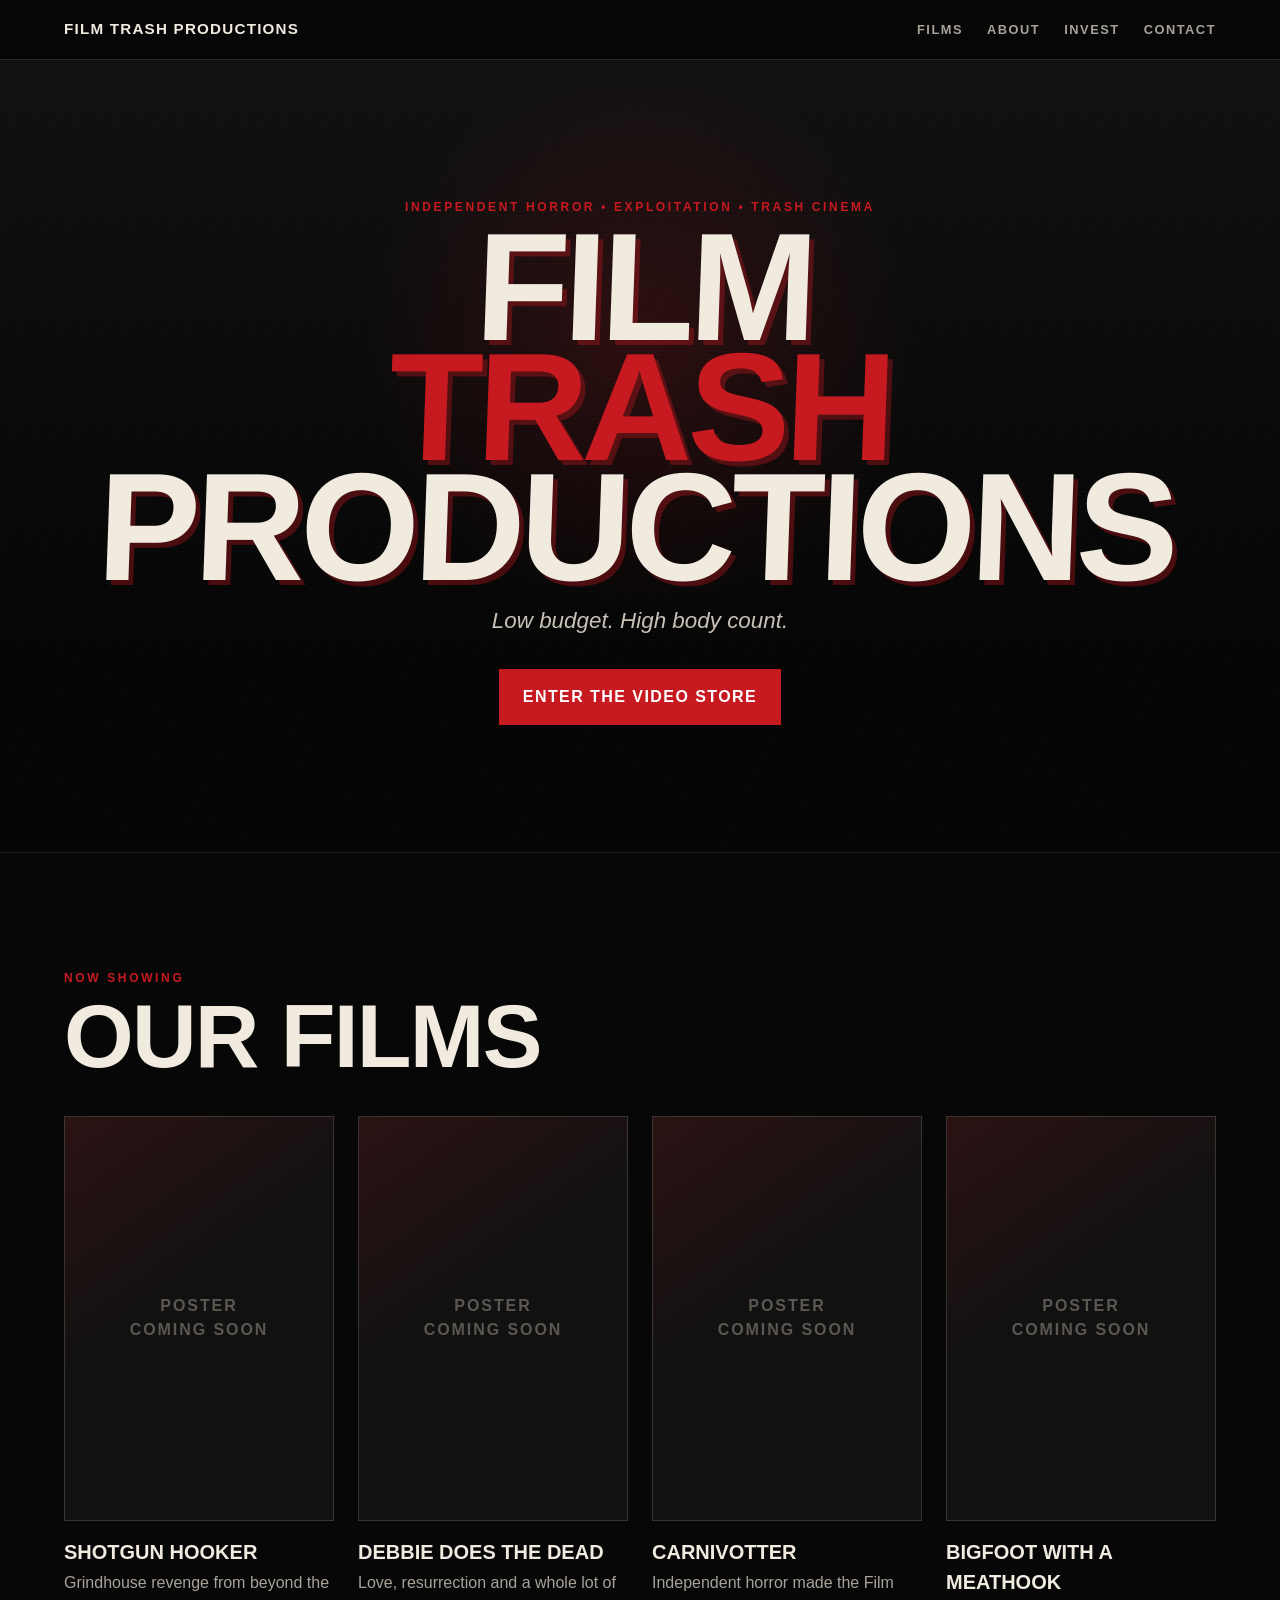
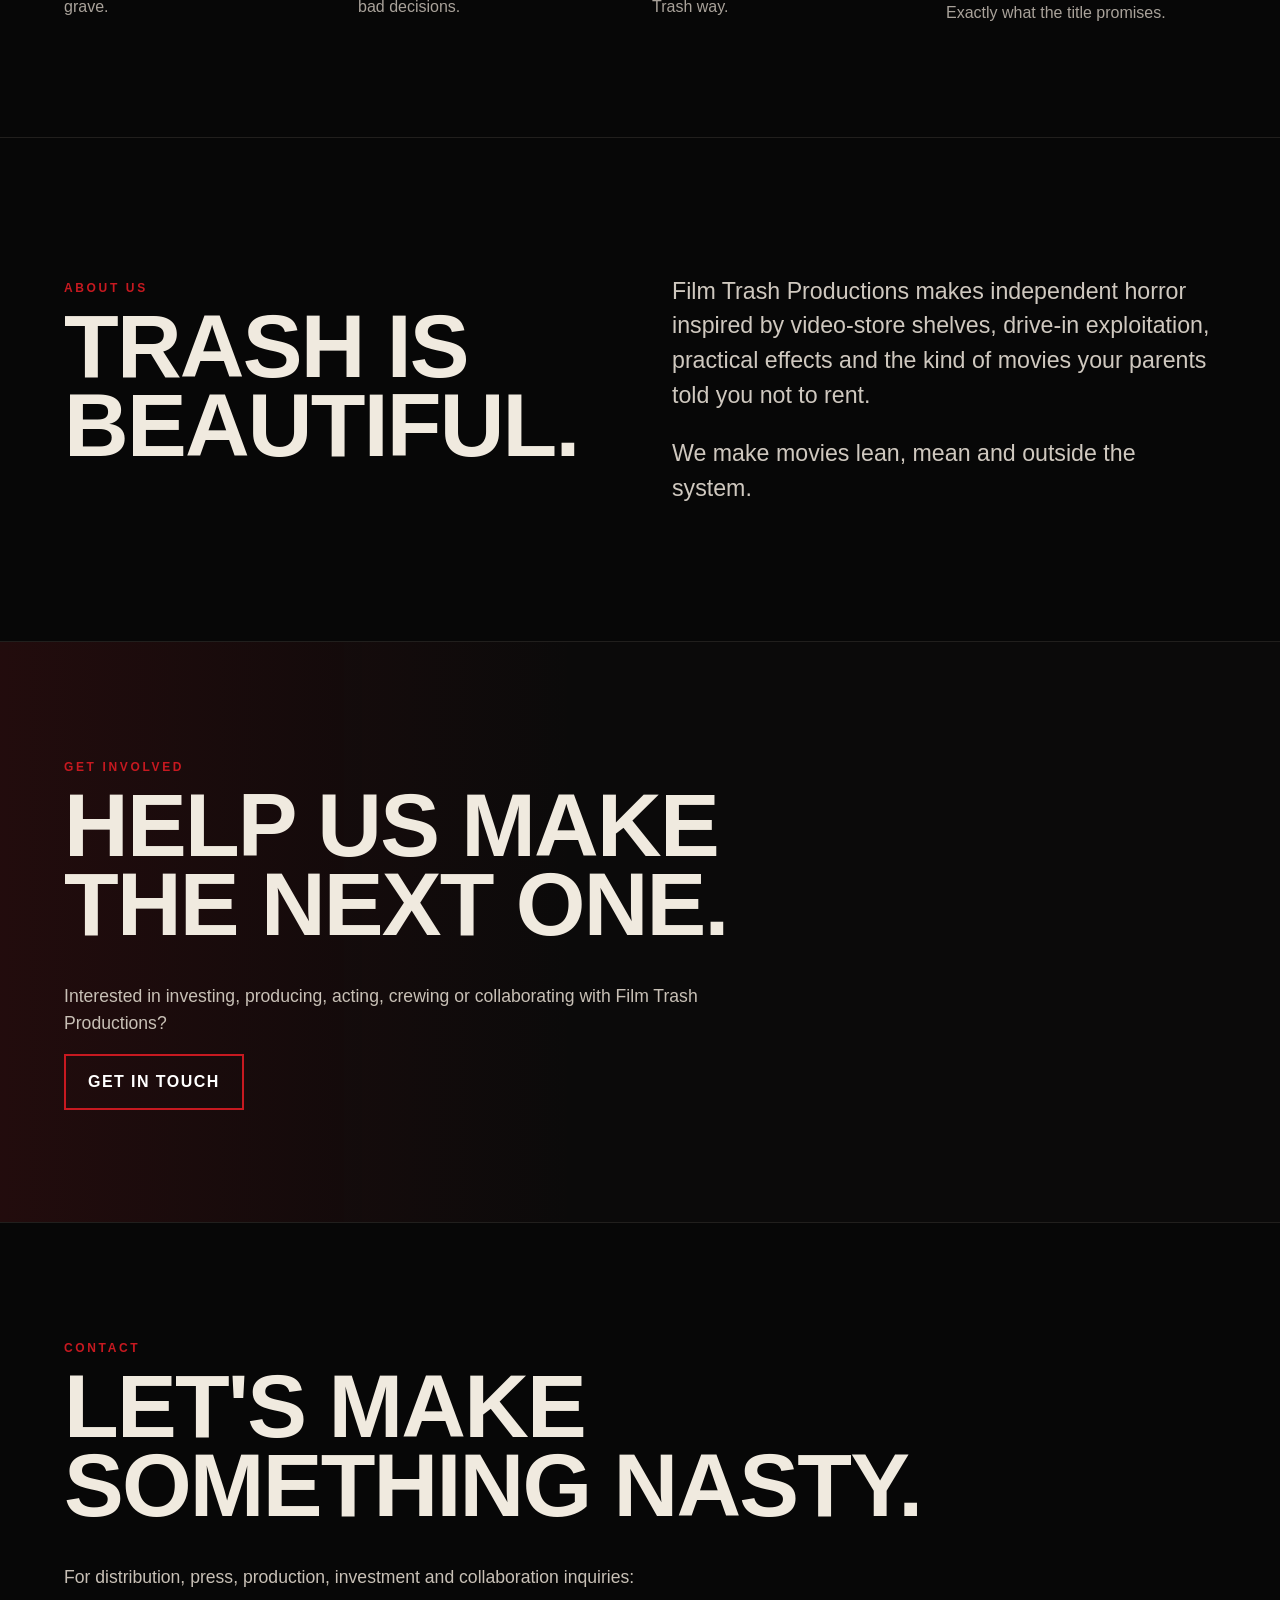
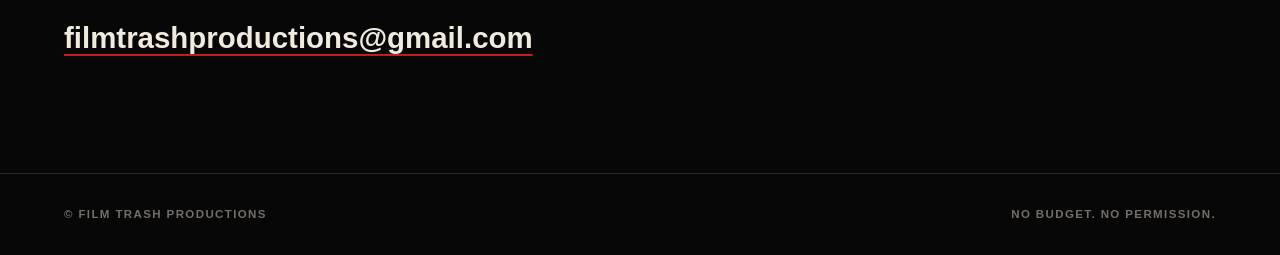
==== index.html @ 466e5378 "Add files via upload" ====
<!DOCTYPE html>
<html lang="en">
<head>
  <meta charset="UTF-8">
  <meta name="viewport" content="width=device-width, initial-scale=1.0">
  <meta name="description" content="Film Trash Productions — independent horror, exploitation and trash cinema.">
  <title>Film Trash Productions</title>
  <link rel="stylesheet" href="styles.css">
</head>
<body>
  <header class="site-header">
    <a class="brand" href="#home">FILM TRASH PRODUCTIONS</a>
    <nav>
      <a href="#films">Films</a>
      <a href="#about">About</a>
      <a href="#invest">Invest</a>
      <a href="#contact">Contact</a>
    </nav>
  </header>

  <main>
    <section class="hero" id="home">
      <div class="scanlines"></div>
      <div class="hero-content">
        <p class="eyebrow">INDEPENDENT HORROR • EXPLOITATION • TRASH CINEMA</p>
        <h1>FILM<br><span>TRASH</span><br>PRODUCTIONS</h1>
        <p class="tagline">Low budget. High body count.</p>
        <a class="button" href="#films">ENTER THE VIDEO STORE</a>
      </div>
    </section>

    <section class="section" id="films">
      <div class="section-heading">
        <span>NOW SHOWING</span>
        <h2>OUR FILMS</h2>
      </div>

      <div class="film-grid">
        <article class="film-card">
          <div class="poster-placeholder">POSTER<br>COMING SOON</div>
          <h3>Shotgun Hooker</h3>
          <p>Grindhouse revenge from beyond the grave.</p>
        </article>

        <article class="film-card">
          <div class="poster-placeholder">POSTER<br>COMING SOON</div>
          <h3>Debbie Does the Dead</h3>
          <p>Love, resurrection and a whole lot of bad decisions.</p>
        </article>

        <article class="film-card">
          <div class="poster-placeholder">POSTER<br>COMING SOON</div>
          <h3>Carnivotter</h3>
          <p>Independent horror made the Film Trash way.</p>
        </article>

        <article class="film-card">
          <div class="poster-placeholder">POSTER<br>COMING SOON</div>
          <h3>Bigfoot with a Meathook</h3>
          <p>Exactly what the title promises.</p>
        </article>
      </div>
    </section>

    <section class="section split" id="about">
      <div>
        <div class="section-heading">
          <span>ABOUT US</span>
          <h2>TRASH IS<br>BEAUTIFUL.</h2>
        </div>
      </div>
      <div class="copy">
        <p>Film Trash Productions makes independent horror inspired by video-store shelves, drive-in exploitation, practical effects and the kind of movies your parents told you not to rent.</p>
        <p>We make movies lean, mean and outside the system.</p>
      </div>
    </section>

    <section class="section invest" id="invest">
      <div class="section-heading">
        <span>GET INVOLVED</span>
        <h2>HELP US MAKE<br>THE NEXT ONE.</h2>
      </div>
      <p>Interested in investing, producing, acting, crewing or collaborating with Film Trash Productions?</p>
      <a class="button outline" href="mailto:filmtrashproductions@gmail.com">GET IN TOUCH</a>
    </section>

    <section class="section contact" id="contact">
      <div class="section-heading">
        <span>CONTACT</span>
        <h2>LET'S MAKE<br>SOMETHING NASTY.</h2>
      </div>
      <p>For distribution, press, production, investment and collaboration inquiries:</p>
      <a class="email" href="mailto:filmtrashproductions@gmail.com">filmtrashproductions@gmail.com</a>
    </section>
  </main>

  <footer>
    <span>© <span id="year"></span> FILM TRASH PRODUCTIONS</span>
    <span>NO BUDGET. NO PERMISSION.</span>
  </footer>

  <script src="script.js"></script>
</body>
</html>
---- styles.css ----
* {
  box-sizing: border-box;
}

:root {
  --black: #070707;
  --offwhite: #f0eadf;
  --red: #c71920;
  --gray: #a9a29a;
}

html {
  scroll-behavior: smooth;
}

body {
  margin: 0;
  background: var(--black);
  color: var(--offwhite);
  font-family: Arial, Helvetica, sans-serif;
  line-height: 1.5;
}

a {
  color: inherit;
}

.site-header {
  position: sticky;
  top: 0;
  z-index: 20;
  display: flex;
  justify-content: space-between;
  align-items: center;
  gap: 2rem;
  padding: 18px 5vw;
  background: rgba(7, 7, 7, .94);
  border-bottom: 1px solid #2c2927;
  backdrop-filter: blur(10px);
}

.brand {
  font-size: .95rem;
  font-weight: 900;
  letter-spacing: .08em;
  text-decoration: none;
}

nav {
  display: flex;
  gap: 1.5rem;
}

nav a {
  color: var(--gray);
  font-size: .8rem;
  font-weight: 700;
  letter-spacing: .12em;
  text-decoration: none;
  text-transform: uppercase;
}

nav a:hover {
  color: var(--red);
}

.hero {
  position: relative;
  min-height: 88vh;
  display: grid;
  place-items: center;
  overflow: hidden;
  padding: 6rem 5vw;
  text-align: center;
  background:
    radial-gradient(circle at 50% 35%, rgba(199,25,32,.18), transparent 34%),
    linear-gradient(180deg, #111 0%, #050505 75%);
}

.hero::before {
  content: "";
  position: absolute;
  inset: 0;
  opacity: .2;
  background-image:
    repeating-linear-gradient(115deg, transparent 0 17px, rgba(255,255,255,.05) 18px, transparent 19px);
  pointer-events: none;
}

.scanlines {
  position: absolute;
  inset: 0;
  pointer-events: none;
  opacity: .12;
  background: repeating-linear-gradient(
    to bottom,
    transparent 0,
    transparent 3px,
    rgba(255,255,255,.16) 4px
  );
}

.hero-content {
  position: relative;
  z-index: 2;
}

.eyebrow,
.section-heading span {
  color: var(--red);
  font-size: .75rem;
  font-weight: 900;
  letter-spacing: .22em;
}

h1 {
  margin: .6rem 0 1rem;
  font-family: Impact, Haettenschweiler, "Arial Narrow Bold", sans-serif;
  font-size: clamp(4rem, 12vw, 10rem);
  line-height: .78;
  letter-spacing: -.035em;
  text-transform: uppercase;
  transform: skew(-2deg);
  text-shadow: 5px 5px 0 rgba(199,25,32,.35);
}

h1 span {
  color: var(--red);
}

.tagline {
  margin: 0 0 2rem;
  color: #c9c1b7;
  font-size: clamp(1rem, 2vw, 1.4rem);
  font-style: italic;
}

.button {
  display: inline-block;
  padding: 14px 22px;
  background: var(--red);
  color: white;
  border: 2px solid var(--red);
  font-weight: 900;
  letter-spacing: .09em;
  text-decoration: none;
  text-transform: uppercase;
}

.button:hover {
  background: white;
  color: black;
  border-color: white;
}

.button.outline {
  background: transparent;
}

.section {
  padding: 7rem 5vw;
  border-top: 1px solid #211f1d;
}

.section-heading h2 {
  margin: .5rem 0 2.5rem;
  font-family: Impact, Haettenschweiler, "Arial Narrow Bold", sans-serif;
  font-size: clamp(3rem, 7vw, 6.5rem);
  line-height: .88;
  letter-spacing: -.02em;
}

.film-grid {
  display: grid;
  grid-template-columns: repeat(4, 1fr);
  gap: 1.5rem;
}

.film-card {
  transition: transform .2s ease;
}

.film-card:hover {
  transform: translateY(-6px);
}

.poster-placeholder {
  aspect-ratio: 2 / 3;
  display: grid;
  place-items: center;
  padding: 1rem;
  border: 1px solid #3a3530;
  background:
    linear-gradient(145deg, rgba(199,25,32,.15), transparent 45%),
    #111;
  color: #5d5751;
  font-weight: 900;
  letter-spacing: .12em;
  text-align: center;
}

.film-card h3 {
  margin: 1rem 0 .3rem;
  font-size: 1.25rem;
  text-transform: uppercase;
}

.film-card p {
  margin: 0;
  color: var(--gray);
}

.split {
  display: grid;
  grid-template-columns: 1fr 1fr;
  gap: 5vw;
  align-items: center;
}

.copy {
  max-width: 650px;
  color: #cfc8bf;
  font-size: clamp(1.1rem, 2vw, 1.45rem);
}

.invest {
  background:
    linear-gradient(90deg, rgba(199,25,32,.12), transparent 45%),
    #0b0a0a;
}

.invest p,
.contact p {
  max-width: 720px;
  color: #c8c0b6;
  font-size: 1.1rem;
}

.email {
  display: inline-block;
  margin-top: .5rem;
  color: var(--offwhite);
  font-size: clamp(1.1rem, 2.3vw, 2rem);
  font-weight: 900;
  text-decoration-color: var(--red);
  text-underline-offset: 6px;
}

footer {
  display: flex;
  justify-content: space-between;
  gap: 1rem;
  padding: 2rem 5vw;
  border-top: 1px solid #292521;
  color: #756f68;
  font-size: .72rem;
  font-weight: 700;
  letter-spacing: .12em;
}

@media (max-width: 900px) {
  .film-grid {
    grid-template-columns: repeat(2, 1fr);
  }

  .split {
    grid-template-columns: 1fr;
  }
}

@media (max-width: 650px) {
  .site-header {
    align-items: flex-start;
    flex-direction: column;
    gap: .7rem;
  }

  nav {
    width: 100%;
    gap: 1rem;
    overflow-x: auto;
  }

  .hero {
    min-height: 78vh;
  }

  .film-grid {
    grid-template-columns: 1fr 1fr;
    gap: 1rem;
  }

  footer {
    flex-direction: column;
  }
}
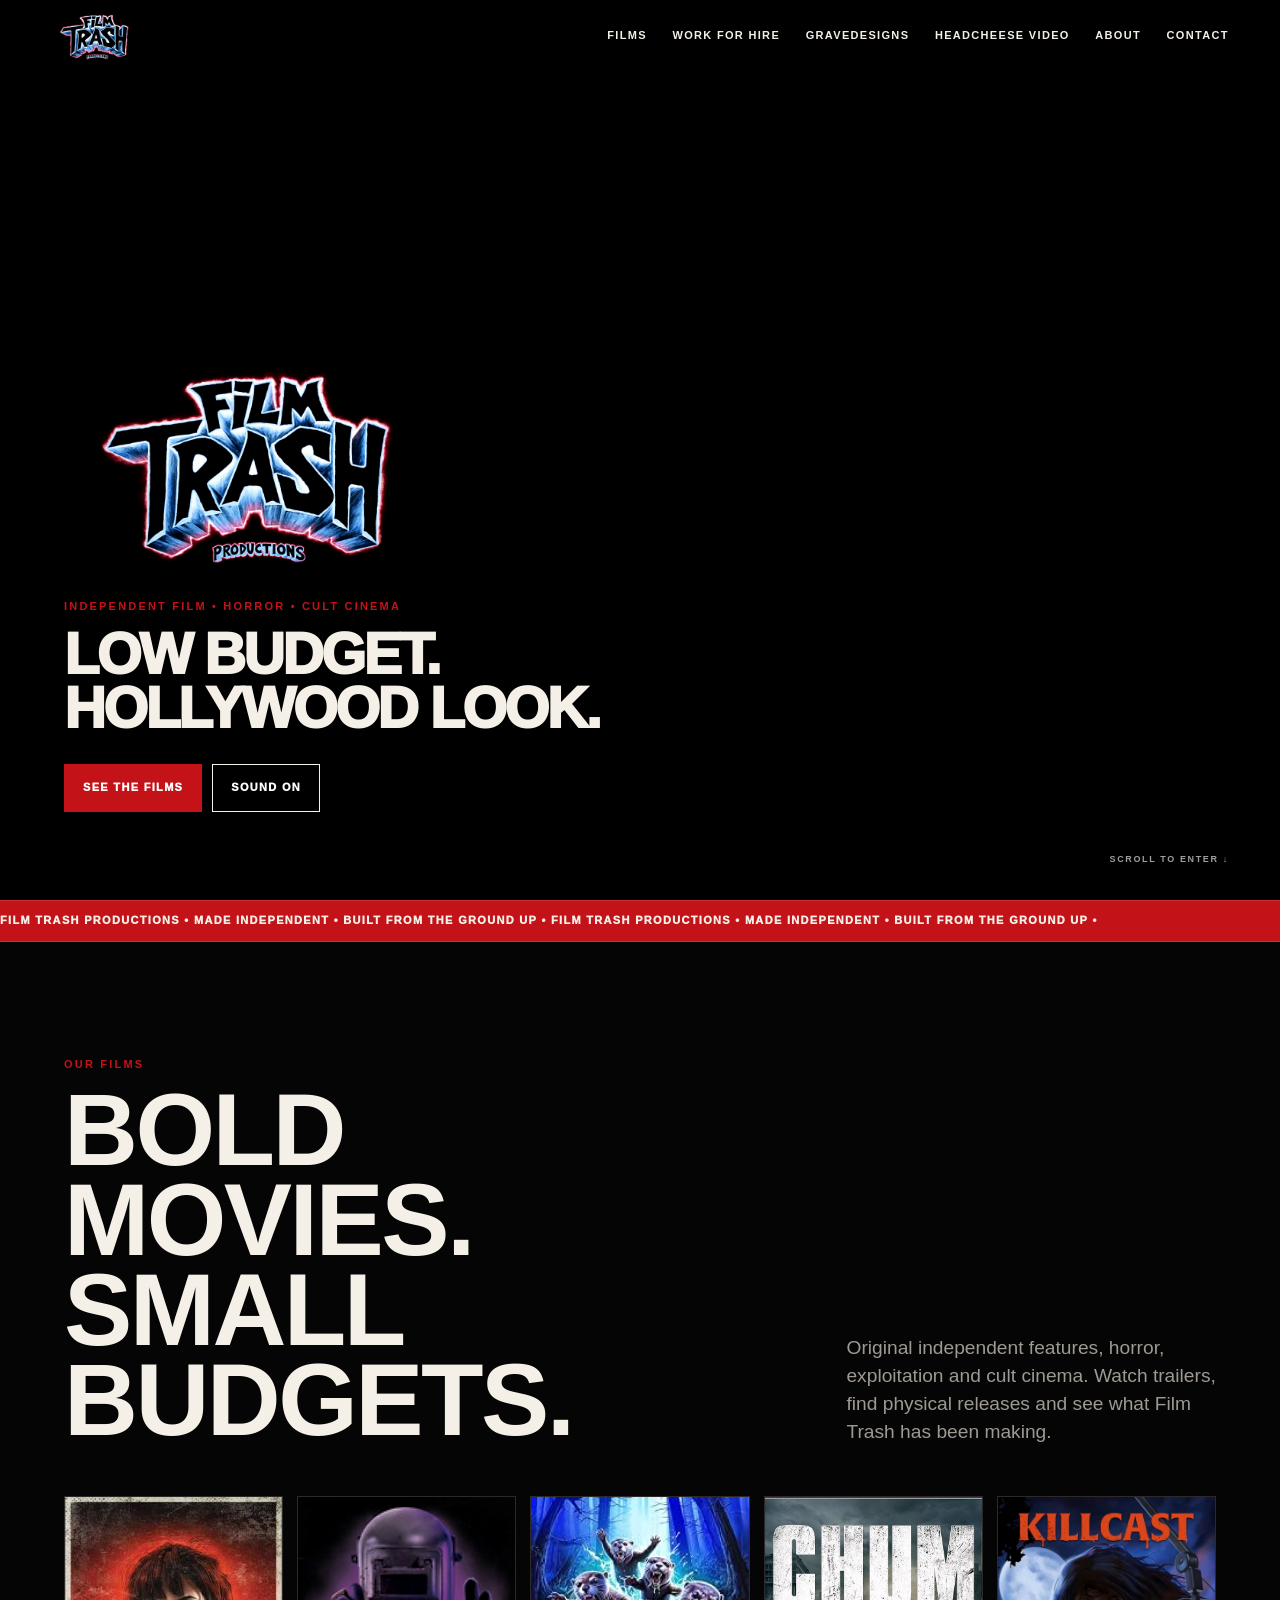
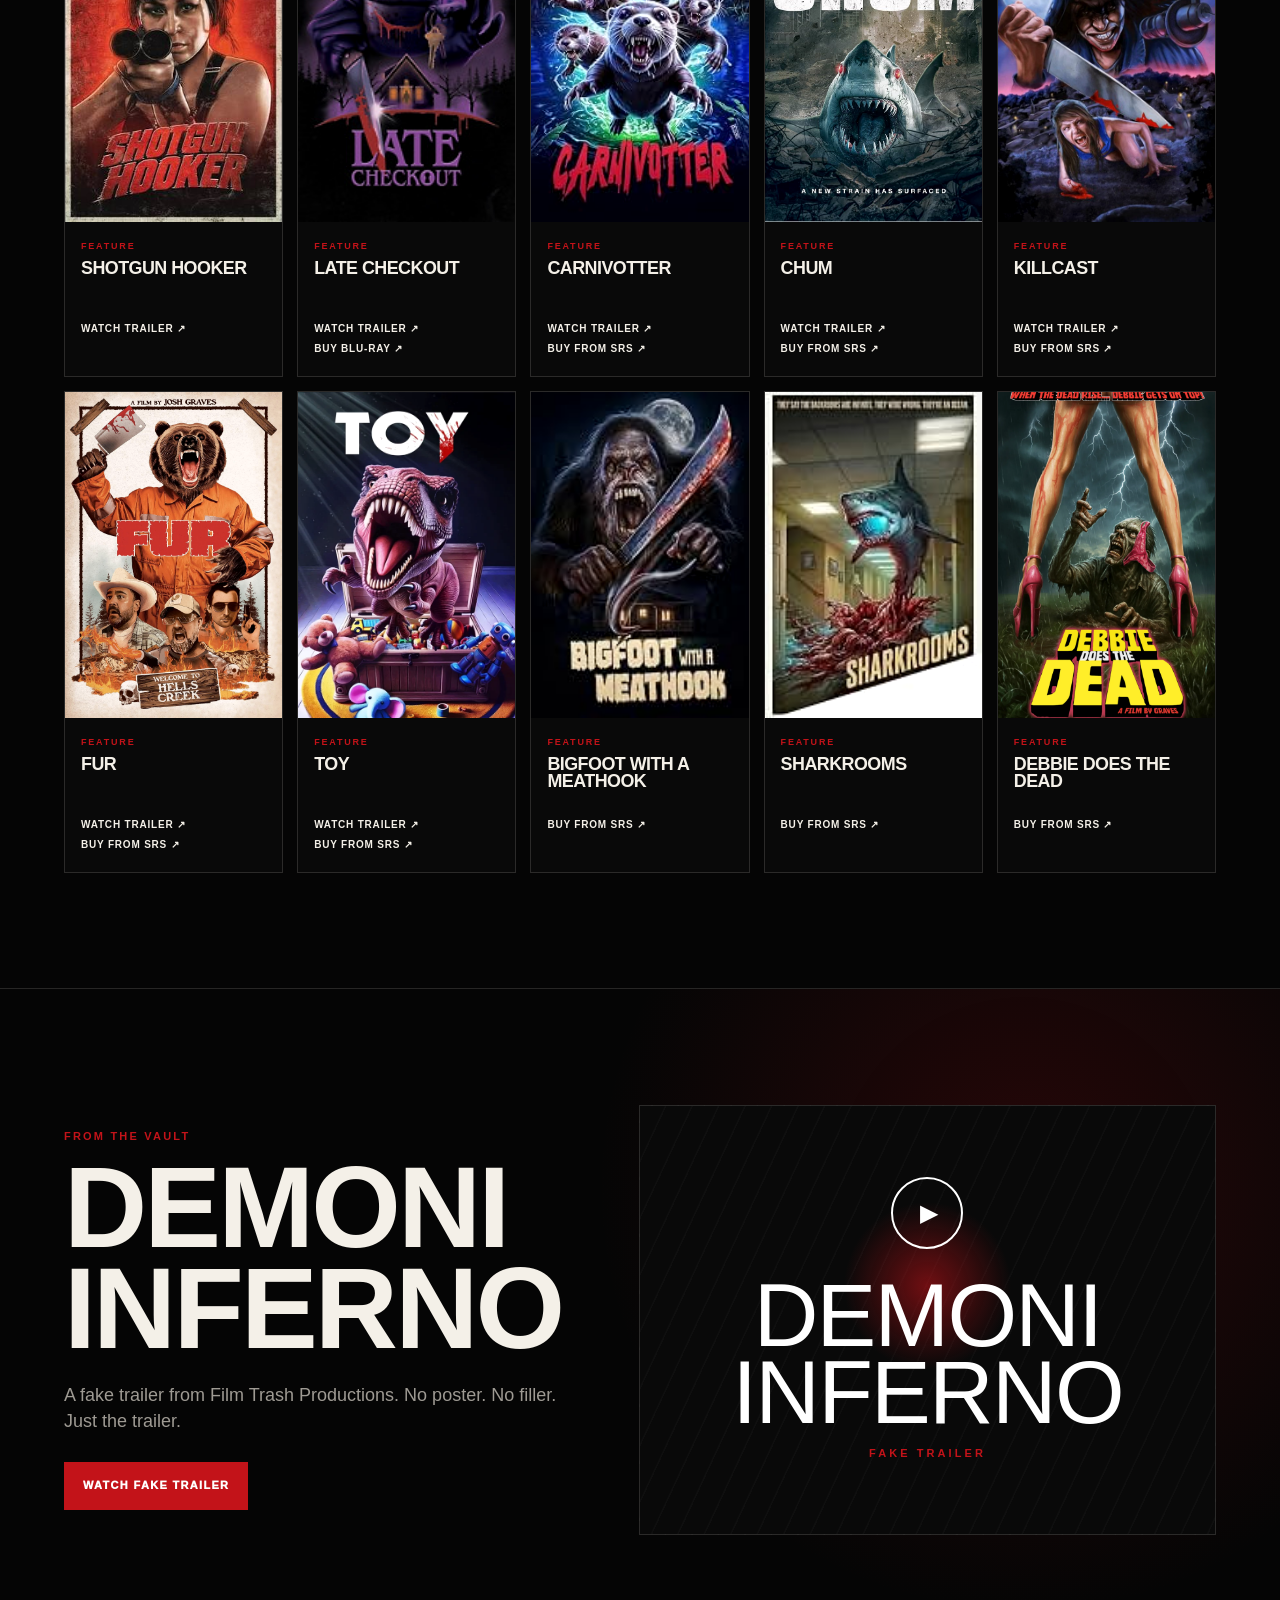
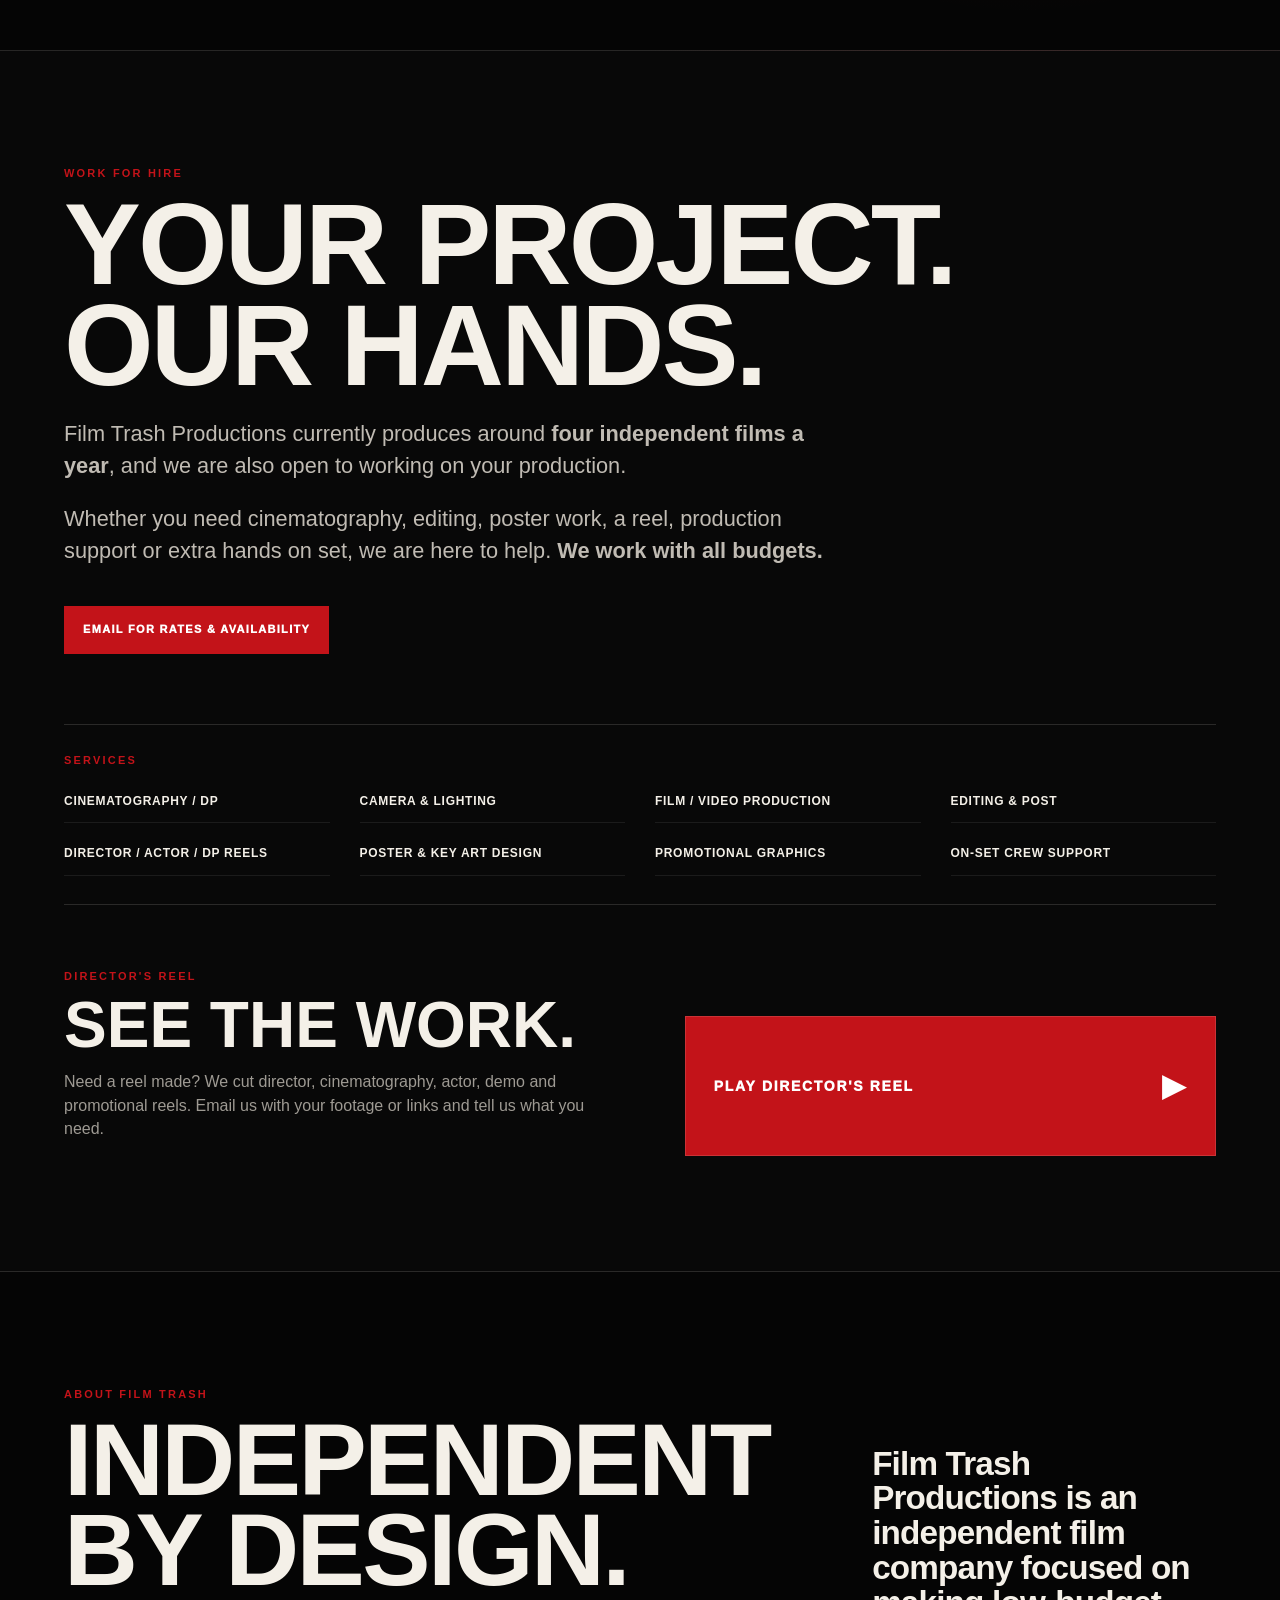
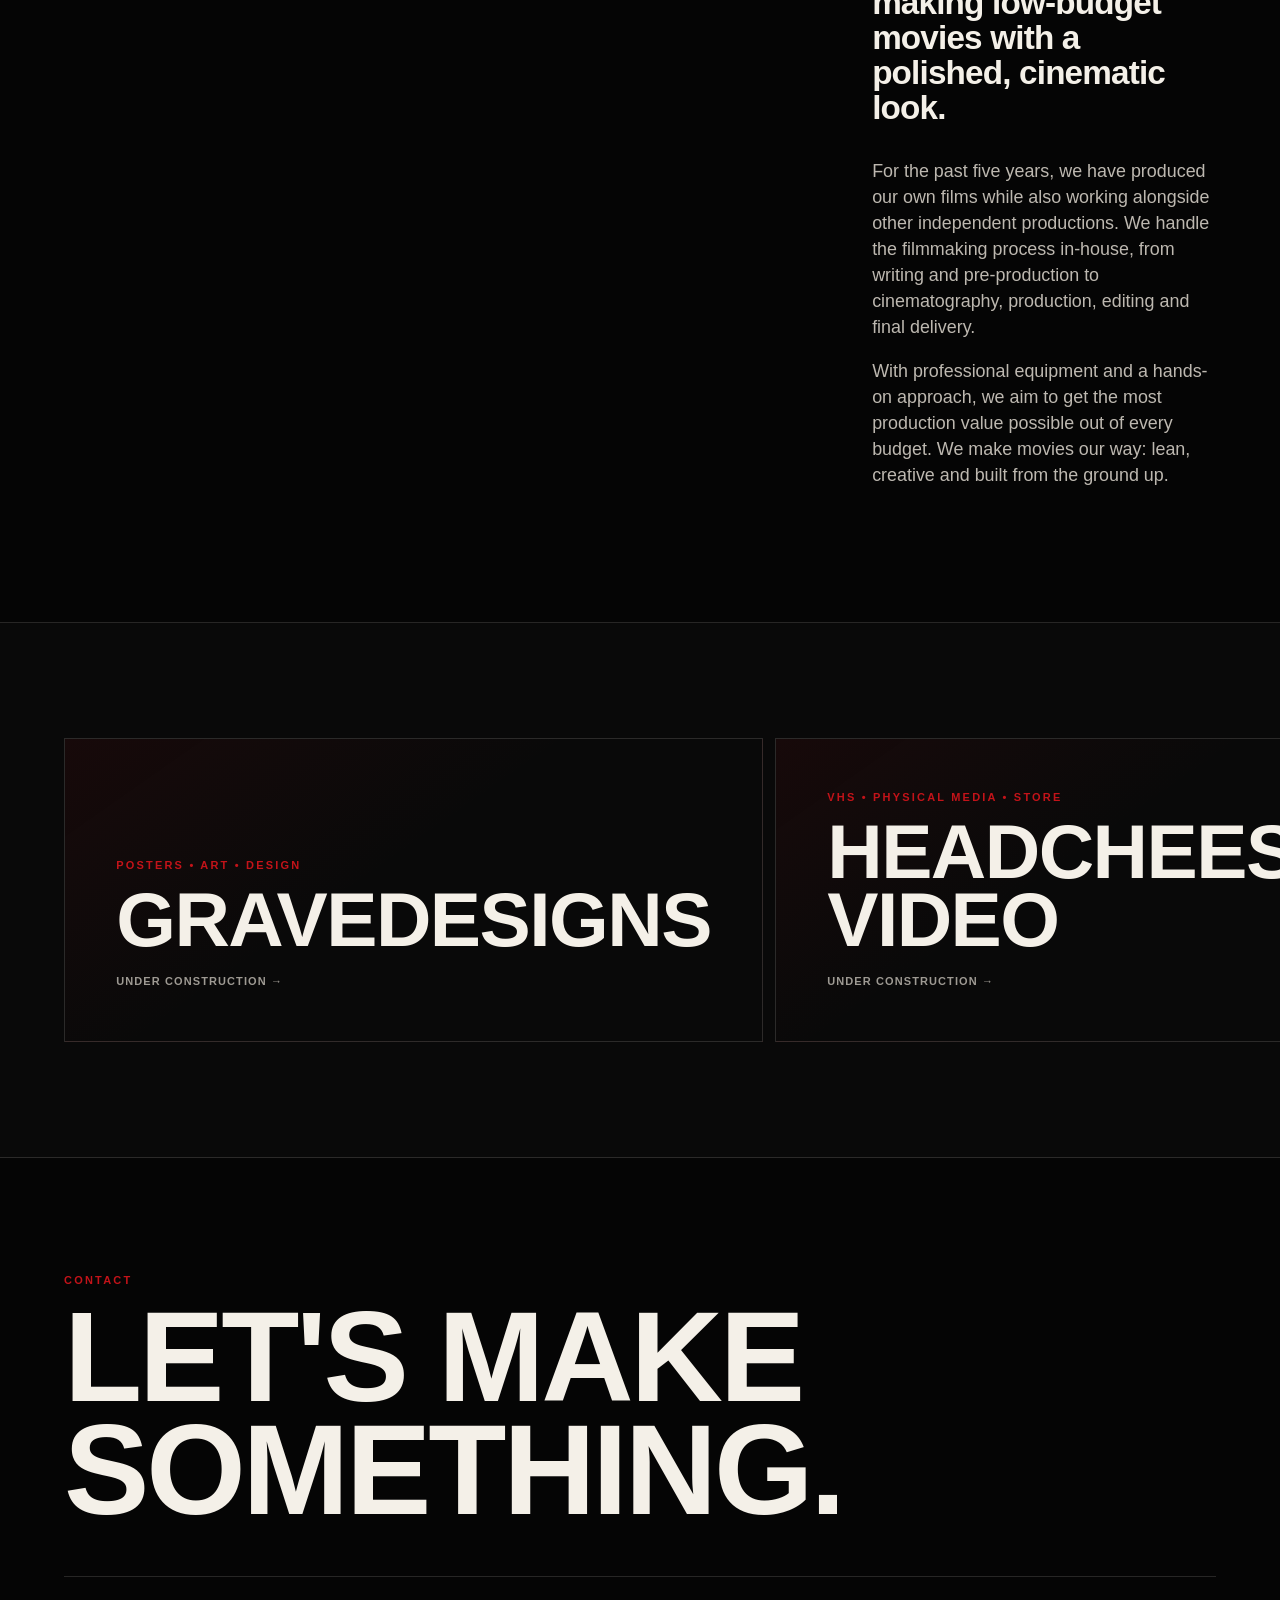
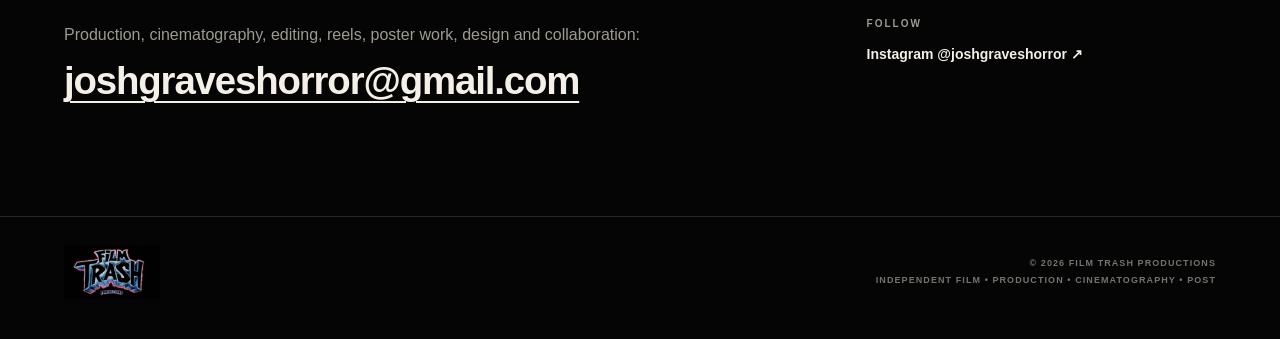
==== commit 217d21c0: "Add files via upload" ====
--- a/index.html
+++ b/index.html
@@ -1,103 +1,284 @@
-<!DOCTYPE html>
+<!doctype html>
 <html lang="en">
 <head>
-  <meta charset="UTF-8">
-  <meta name="viewport" content="width=device-width, initial-scale=1.0">
-  <meta name="description" content="Film Trash Productions — independent horror, exploitation and trash cinema.">
+  <meta charset="utf-8">
+  <meta name="viewport" content="width=device-width,initial-scale=1">
+  <meta name="theme-color" content="#050505">
+  <meta name="description" content="Film Trash Productions is an independent film company making low-budget movies with a polished cinematic look.">
   <title>Film Trash Productions</title>
+  <link rel="icon" type="image/png" href="assets/logo.png">
   <link rel="stylesheet" href="styles.css">
 </head>
 <body>
   <header class="site-header">
-    <a class="brand" href="#home">FILM TRASH PRODUCTIONS</a>
-    <nav>
+    <a class="header-logo" href="#top" aria-label="Film Trash Productions home">
+      <img src="assets/logo.png" alt="Film Trash Productions">
+    </a>
+    <button class="menu-toggle" type="button" aria-label="Open navigation" aria-expanded="false">MENU</button>
+    <nav class="site-nav" aria-label="Main navigation">
       <a href="#films">Films</a>
+      <a href="#work">Work For Hire</a>
+      <a href="gravedesigns.html">GraveDesigns</a>
+      <a href="headcheese.html">Headcheese Video</a>
       <a href="#about">About</a>
-      <a href="#invest">Invest</a>
       <a href="#contact">Contact</a>
     </nav>
   </header>
 
-  <main>
-    <section class="hero" id="home">
-      <div class="scanlines"></div>
-      <div class="hero-content">
-        <p class="eyebrow">INDEPENDENT HORROR • EXPLOITATION • TRASH CINEMA</p>
-        <h1>FILM<br><span>TRASH</span><br>PRODUCTIONS</h1>
-        <p class="tagline">Low budget. High body count.</p>
-        <a class="button" href="#films">ENTER THE VIDEO STORE</a>
-      </div>
-    </section>
-
-    <section class="section" id="films">
-      <div class="section-heading">
-        <span>NOW SHOWING</span>
-        <h2>OUR FILMS</h2>
+  <main id="top">
+    <section class="hero" aria-label="Film Trash Productions intro">
+      <video id="heroVideo" class="hero-video" autoplay muted loop playsinline preload="auto">
+        <source src="assets/filmtrash-intro.mp4" type="video/mp4">
+      </video>
+      <div class="hero-shade"></div>
+      <div class="hero-copy">
+        <img class="hero-logo" src="assets/logo.png" alt="Film Trash Productions">
+        <p class="kicker">INDEPENDENT FILM • HORROR • CULT CINEMA</p>
+        <p class="hero-line">LOW BUDGET. HOLLYWOOD LOOK.</p>
+        <div class="hero-actions">
+          <a class="btn btn-primary" href="#films">See The Films</a>
+          <button id="soundToggle" class="btn btn-ghost" type="button">Sound On</button>
+        </div>
+      </div>
+      <div class="hero-scroll">SCROLL TO ENTER ↓</div>
+    </section>
+
+    <section class="marquee-band" aria-hidden="true">
+      <div>FILM TRASH PRODUCTIONS • MADE INDEPENDENT • BUILT FROM THE GROUND UP • FILM TRASH PRODUCTIONS • MADE INDEPENDENT • BUILT FROM THE GROUND UP •</div>
+    </section>
+
+    <section id="films" class="section films-section">
+      <div class="section-intro">
+        <div>
+          <p class="eyebrow">OUR FILMS</p>
+          <h1>BOLD MOVIES.<br>SMALL BUDGETS.</h1>
+        </div>
+        <p class="section-copy">Original independent features, horror, exploitation and cult cinema. Watch trailers, find physical releases and see what Film Trash has been making.</p>
       </div>
 
       <div class="film-grid">
         <article class="film-card">
-          <div class="poster-placeholder">POSTER<br>COMING SOON</div>
-          <h3>Shotgun Hooker</h3>
-          <p>Grindhouse revenge from beyond the grave.</p>
-        </article>
-
-        <article class="film-card">
-          <div class="poster-placeholder">POSTER<br>COMING SOON</div>
-          <h3>Debbie Does the Dead</h3>
-          <p>Love, resurrection and a whole lot of bad decisions.</p>
-        </article>
-
-        <article class="film-card">
-          <div class="poster-placeholder">POSTER<br>COMING SOON</div>
-          <h3>Carnivotter</h3>
-          <p>Independent horror made the Film Trash way.</p>
-        </article>
-
-        <article class="film-card">
-          <div class="poster-placeholder">POSTER<br>COMING SOON</div>
-          <h3>Bigfoot with a Meathook</h3>
-          <p>Exactly what the title promises.</p>
-        </article>
-      </div>
-    </section>
-
-    <section class="section split" id="about">
+          <img src="assets/shotgun-hooker.jpeg" alt="Shotgun Hooker poster" loading="lazy">
+          <div class="film-info">
+            <p class="film-label">FEATURE</p>
+            <h2>Shotgun Hooker</h2>
+            <div class="card-actions">
+              <button class="text-link trailer-btn" data-video="8UMf1eabTg4">Watch Trailer ↗</button>
+            </div>
+          </div>
+        </article>
+
+        <article class="film-card">
+          <img src="assets/late-checkout.jpg" alt="Late Checkout poster" loading="lazy">
+          <div class="film-info">
+            <p class="film-label">FEATURE</p>
+            <h2>Late Checkout</h2>
+            <div class="card-actions">
+              <button class="text-link trailer-btn" data-video="TA1FAPAkzTg">Watch Trailer ↗</button>
+              <a class="text-link" href="https://screamteamreleasing.com/products/late-checkout-blu-ray" target="_blank" rel="noopener">Buy Blu-ray ↗</a>
+            </div>
+          </div>
+        </article>
+
+        <article class="film-card">
+          <img src="assets/carnivotter.jpg" alt="Carnivotter poster" loading="lazy">
+          <div class="film-info">
+            <p class="film-label">FEATURE</p>
+            <h2>Carnivotter</h2>
+            <div class="card-actions">
+              <button class="text-link trailer-btn" data-video="4B7omDoK6eU">Watch Trailer ↗</button>
+              <a class="text-link" href="https://srscinemastore.com/" target="_blank" rel="noopener">Buy From SRS ↗</a>
+            </div>
+          </div>
+        </article>
+
+        <article class="film-card">
+          <img src="assets/chum.jpg" alt="Chum poster" loading="lazy">
+          <div class="film-info">
+            <p class="film-label">FEATURE</p>
+            <h2>Chum</h2>
+            <div class="card-actions">
+              <button class="text-link trailer-btn" data-video="D_tEoFgsPEU">Watch Trailer ↗</button>
+              <a class="text-link" href="https://srscinemastore.com/" target="_blank" rel="noopener">Buy From SRS ↗</a>
+            </div>
+          </div>
+        </article>
+
+        <article class="film-card">
+          <img src="assets/killcast.jpg" alt="Killcast poster" loading="lazy">
+          <div class="film-info">
+            <p class="film-label">FEATURE</p>
+            <h2>Killcast</h2>
+            <div class="card-actions">
+              <button class="text-link trailer-btn" data-video="Zh5IfH9PW9M">Watch Trailer ↗</button>
+              <a class="text-link" href="https://srscinemastore.com/" target="_blank" rel="noopener">Buy From SRS ↗</a>
+            </div>
+          </div>
+        </article>
+
+        <article class="film-card">
+          <img src="assets/fur.jpg" alt="Fur poster" loading="lazy">
+          <div class="film-info">
+            <p class="film-label">FEATURE</p>
+            <h2>Fur</h2>
+            <div class="card-actions">
+              <button class="text-link trailer-btn" data-video="vG4IS4TS7nY">Watch Trailer ↗</button>
+              <a class="text-link" href="https://srscinemastore.com/" target="_blank" rel="noopener">Buy From SRS ↗</a>
+            </div>
+          </div>
+        </article>
+
+        <article class="film-card">
+          <img src="assets/toy.webp" alt="Toy poster" loading="lazy">
+          <div class="film-info">
+            <p class="film-label">FEATURE</p>
+            <h2>Toy</h2>
+            <div class="card-actions">
+              <button class="text-link trailer-btn" data-video="Fned6y1Nxus">Watch Trailer ↗</button>
+              <a class="text-link" href="https://srscinemastore.com/" target="_blank" rel="noopener">Buy From SRS ↗</a>
+            </div>
+          </div>
+        </article>
+
+        <article class="film-card">
+          <img src="assets/bigfoot.jpg" alt="Bigfoot with a Meathook poster" loading="lazy">
+          <div class="film-info">
+            <p class="film-label">FEATURE</p>
+            <h2>Bigfoot With A Meathook</h2>
+            <div class="card-actions">
+              <a class="text-link" href="https://srscinemastore.com/" target="_blank" rel="noopener">Buy From SRS ↗</a>
+            </div>
+          </div>
+        </article>
+
+        <article class="film-card">
+          <img src="assets/sharkrooms.jpg" alt="Sharkrooms poster" loading="lazy">
+          <div class="film-info">
+            <p class="film-label">FEATURE</p>
+            <h2>Sharkrooms</h2>
+            <div class="card-actions">
+              <a class="text-link" href="https://srscinemastore.com/" target="_blank" rel="noopener">Buy From SRS ↗</a>
+            </div>
+          </div>
+        </article>
+
+        <article class="film-card">
+          <img src="assets/debbie.webp" alt="Debbie Does the Dead poster" loading="lazy">
+          <div class="film-info">
+            <p class="film-label">FEATURE</p>
+            <h2>Debbie Does The Dead</h2>
+            <div class="card-actions">
+              <a class="text-link" href="https://srscinemastore.com/" target="_blank" rel="noopener">Buy From SRS ↗</a>
+            </div>
+          </div>
+        </article>
+      </div>
+    </section>
+
+    <section class="section vault-section">
+      <div class="vault-copy">
+        <p class="eyebrow">FROM THE VAULT</p>
+        <h2>DEMONI<br>INFERNO</h2>
+        <p>A fake trailer from Film Trash Productions. No poster. No filler. Just the trailer.</p>
+        <button class="btn btn-primary trailer-btn" data-video="g01rBFe6VEk">Watch Fake Trailer</button>
+      </div>
+      <button class="video-poster trailer-btn" data-video="g01rBFe6VEk" aria-label="Play Demoni Inferno fake trailer">
+        <span class="play-circle">▶</span>
+        <span class="video-poster-title">DEMONI INFERNO</span>
+        <span class="video-poster-sub">FAKE TRAILER</span>
+      </button>
+    </section>
+
+    <section id="work" class="section work-section">
+      <div class="work-heading">
+        <p class="eyebrow">WORK FOR HIRE</p>
+        <h2>YOUR PROJECT.<br>OUR HANDS.</h2>
+        <p>Film Trash Productions currently produces around <strong>four independent films a year</strong>, and we are also open to working on your production.</p>
+        <p>Whether you need cinematography, editing, poster work, a reel, production support or extra hands on set, we are here to help. <strong>We work with all budgets.</strong></p>
+        <a class="btn btn-primary" href="mailto:joshgraveshorror@gmail.com?subject=Film%20Trash%20Work%20For%20Hire">Email For Rates & Availability</a>
+      </div>
+
+      <div class="services-panel">
+        <p class="panel-title">SERVICES</p>
+        <div class="service-list">
+          <span>Cinematography / DP</span>
+          <span>Camera & Lighting</span>
+          <span>Film / Video Production</span>
+          <span>Editing & Post</span>
+          <span>Director / Actor / DP Reels</span>
+          <span>Poster & Key Art Design</span>
+          <span>Promotional Graphics</span>
+          <span>On-Set Crew Support</span>
+        </div>
+      </div>
+
+      <div class="reel-block">
+        <div>
+          <p class="eyebrow">DIRECTOR'S REEL</p>
+          <h3>SEE THE WORK.</h3>
+          <p>Need a reel made? We cut director, cinematography, actor, demo and promotional reels. Email us with your footage or links and tell us what you need.</p>
+        </div>
+        <button class="reel-play trailer-btn" data-video="tBkazrFsLVE">
+          <span>PLAY DIRECTOR'S REEL</span><span>▶</span>
+        </button>
+      </div>
+    </section>
+
+    <section id="about" class="section about-section">
       <div>
-        <div class="section-heading">
-          <span>ABOUT US</span>
-          <h2>TRASH IS<br>BEAUTIFUL.</h2>
-        </div>
-      </div>
-      <div class="copy">
-        <p>Film Trash Productions makes independent horror inspired by video-store shelves, drive-in exploitation, practical effects and the kind of movies your parents told you not to rent.</p>
-        <p>We make movies lean, mean and outside the system.</p>
-      </div>
-    </section>
-
-    <section class="section invest" id="invest">
-      <div class="section-heading">
-        <span>GET INVOLVED</span>
-        <h2>HELP US MAKE<br>THE NEXT ONE.</h2>
-      </div>
-      <p>Interested in investing, producing, acting, crewing or collaborating with Film Trash Productions?</p>
-      <a class="button outline" href="mailto:filmtrashproductions@gmail.com">GET IN TOUCH</a>
-    </section>
-
-    <section class="section contact" id="contact">
-      <div class="section-heading">
-        <span>CONTACT</span>
-        <h2>LET'S MAKE<br>SOMETHING NASTY.</h2>
-      </div>
-      <p>For distribution, press, production, investment and collaboration inquiries:</p>
-      <a class="email" href="mailto:filmtrashproductions@gmail.com">filmtrashproductions@gmail.com</a>
+        <p class="eyebrow">ABOUT FILM TRASH</p>
+        <h2>INDEPENDENT<br>BY DESIGN.</h2>
+      </div>
+      <div class="about-copy">
+        <p class="about-lead">Film Trash Productions is an independent film company focused on making low-budget movies with a polished, cinematic look.</p>
+        <p>For the past five years, we have produced our own films while also working alongside other independent productions. We handle the filmmaking process in-house, from writing and pre-production to cinematography, production, editing and final delivery.</p>
+        <p>With professional equipment and a hands-on approach, we aim to get the most production value possible out of every budget. We make movies our way: lean, creative and built from the ground up.</p>
+      </div>
+    </section>
+
+    <section class="section brand-links" aria-label="Film Trash brands">
+      <a class="brand-tile" href="gravedesigns.html">
+        <span class="brand-tag">POSTERS • ART • DESIGN</span>
+        <strong>GRAVEDESIGNS</strong>
+        <span>Under Construction →</span>
+      </a>
+      <a class="brand-tile" href="headcheese.html">
+        <span class="brand-tag">VHS • PHYSICAL MEDIA • STORE</span>
+        <strong>HEADCHEESE VIDEO</strong>
+        <span>Under Construction →</span>
+      </a>
+    </section>
+
+    <section id="contact" class="section contact-section">
+      <p class="eyebrow">CONTACT</p>
+      <h2>LET'S MAKE<br>SOMETHING.</h2>
+      <div class="contact-grid">
+        <div>
+          <p>Production, cinematography, editing, reels, poster work, design and collaboration:</p>
+          <a class="big-email" href="mailto:joshgraveshorror@gmail.com">joshgraveshorror@gmail.com</a>
+        </div>
+        <div class="social-block">
+          <p>FOLLOW</p>
+          <a href="https://www.instagram.com/joshgraveshorror/?hl=en" target="_blank" rel="noopener">Instagram @joshgraveshorror ↗</a>
+        </div>
+      </div>
     </section>
   </main>
 
-  <footer>
-    <span>© <span id="year"></span> FILM TRASH PRODUCTIONS</span>
-    <span>NO BUDGET. NO PERMISSION.</span>
+  <footer class="site-footer">
+    <img src="assets/logo.png" alt="Film Trash Productions">
+    <div>
+      <p>© <span id="year"></span> FILM TRASH PRODUCTIONS</p>
+      <p>INDEPENDENT FILM • PRODUCTION • CINEMATOGRAPHY • POST</p>
+    </div>
   </footer>
+
+  <div id="videoModal" class="modal" aria-hidden="true" role="dialog" aria-modal="true" aria-label="Video player">
+    <button id="modalClose" class="modal-close" type="button" aria-label="Close video">×</button>
+    <div class="modal-frame-wrap">
+      <iframe id="videoFrame" title="YouTube video player" src="" allow="autoplay; encrypted-media; picture-in-picture" allowfullscreen></iframe>
+    </div>
+  </div>
 
   <script src="script.js"></script>
 </body>
--- a/styles.css
+++ b/styles.css
@@ -1,296 +1,284 @@
-* {
-  box-sizing: border-box;
-}
-
 :root {
-  --black: #070707;
-  --offwhite: #f0eadf;
-  --red: #c71920;
-  --gray: #a9a29a;
-}
-
-html {
-  scroll-behavior: smooth;
-}
-
+  --black: #050505;
+  --panel: #0c0c0c;
+  --white: #f4f0e8;
+  --muted: #9e9a93;
+  --red: #c31319;
+  --line: rgba(244,240,232,.14);
+}
+
+* { box-sizing: border-box; }
+html { scroll-behavior: smooth; }
 body {
   margin: 0;
   background: var(--black);
-  color: var(--offwhite);
+  color: var(--white);
   font-family: Arial, Helvetica, sans-serif;
-  line-height: 1.5;
-}
-
-a {
-  color: inherit;
-}
+  line-height: 1.45;
+  overflow-x: hidden;
+}
+body.modal-open { overflow: hidden; }
+a { color: inherit; }
+button, a { -webkit-tap-highlight-color: transparent; }
+button { font: inherit; }
 
 .site-header {
-  position: sticky;
+  position: fixed;
+  z-index: 100;
   top: 0;
-  z-index: 20;
+  left: 0;
+  right: 0;
+  min-height: 74px;
+  padding: 10px 4vw;
   display: flex;
+  align-items: center;
   justify-content: space-between;
-  align-items: center;
-  gap: 2rem;
-  padding: 18px 5vw;
-  background: rgba(7, 7, 7, .94);
-  border-bottom: 1px solid #2c2927;
-  backdrop-filter: blur(10px);
-}
-
-.brand {
-  font-size: .95rem;
-  font-weight: 900;
-  letter-spacing: .08em;
+  gap: 28px;
+  background: linear-gradient(to bottom, rgba(0,0,0,.92), rgba(0,0,0,.58), transparent);
+}
+.header-logo img { display: block; width: 128px; height: 52px; object-fit: contain; object-position: left center; }
+.header-logo { flex: 0 0 auto; }
+.site-nav { display: flex; align-items: center; justify-content: flex-end; gap: clamp(14px, 2vw, 30px); }
+.site-nav a {
   text-decoration: none;
-}
-
-nav {
+  font-size: 11px;
+  font-weight: 900;
+  letter-spacing: .12em;
+  text-transform: uppercase;
+  border-bottom: 2px solid transparent;
+  padding: 9px 0;
+}
+.site-nav a:hover { border-color: var(--red); }
+.menu-toggle { display: none; }
+
+.hero {
+  min-height: 100svh;
+  position: relative;
   display: flex;
-  gap: 1.5rem;
-}
-
-nav a {
-  color: var(--gray);
-  font-size: .8rem;
-  font-weight: 700;
-  letter-spacing: .12em;
-  text-decoration: none;
-  text-transform: uppercase;
-}
-
-nav a:hover {
-  color: var(--red);
-}
-
-.hero {
-  position: relative;
-  min-height: 88vh;
-  display: grid;
-  place-items: center;
+  align-items: flex-end;
   overflow: hidden;
-  padding: 6rem 5vw;
-  text-align: center;
-  background:
-    radial-gradient(circle at 50% 35%, rgba(199,25,32,.18), transparent 34%),
-    linear-gradient(180deg, #111 0%, #050505 75%);
-}
-
-.hero::before {
-  content: "";
+  background: #000;
+}
+.hero-video {
   position: absolute;
   inset: 0;
-  opacity: .2;
-  background-image:
-    repeating-linear-gradient(115deg, transparent 0 17px, rgba(255,255,255,.05) 18px, transparent 19px);
-  pointer-events: none;
-}
-
-.scanlines {
+  width: 100%;
+  height: 100%;
+  object-fit: cover;
+}
+.hero-shade {
   position: absolute;
   inset: 0;
-  pointer-events: none;
-  opacity: .12;
-  background: repeating-linear-gradient(
-    to bottom,
-    transparent 0,
-    transparent 3px,
-    rgba(255,255,255,.16) 4px
-  );
-}
-
-.hero-content {
+  background: linear-gradient(180deg, rgba(0,0,0,.25) 0%, rgba(0,0,0,.06) 35%, rgba(0,0,0,.88) 100%), linear-gradient(90deg, rgba(0,0,0,.58), transparent 65%);
+}
+.hero-copy {
   position: relative;
   z-index: 2;
-}
-
-.eyebrow,
-.section-heading span {
+  width: min(860px, 92vw);
+  padding: 120px 5vw 88px;
+}
+.hero-logo { width: min(520px, 78vw); max-height: 220px; object-fit: contain; object-position: left center; display: block; margin-bottom: 20px; }
+.kicker, .eyebrow, .film-label, .panel-title, .brand-tag {
+  margin: 0 0 12px;
   color: var(--red);
-  font-size: .75rem;
-  font-weight: 900;
-  letter-spacing: .22em;
-}
-
-h1 {
-  margin: .6rem 0 1rem;
-  font-family: Impact, Haettenschweiler, "Arial Narrow Bold", sans-serif;
-  font-size: clamp(4rem, 12vw, 10rem);
-  line-height: .78;
-  letter-spacing: -.035em;
-  text-transform: uppercase;
-  transform: skew(-2deg);
-  text-shadow: 5px 5px 0 rgba(199,25,32,.35);
-}
-
-h1 span {
-  color: var(--red);
-}
-
-.tagline {
-  margin: 0 0 2rem;
-  color: #c9c1b7;
-  font-size: clamp(1rem, 2vw, 1.4rem);
-  font-style: italic;
-}
-
-.button {
-  display: inline-block;
-  padding: 14px 22px;
-  background: var(--red);
-  color: white;
-  border: 2px solid var(--red);
-  font-weight: 900;
-  letter-spacing: .09em;
+  font-size: 11px;
+  font-weight: 900;
+  letter-spacing: .2em;
+  text-transform: uppercase;
+}
+.hero-line {
+  margin: 0 0 28px;
+  font-size: clamp(26px, 4.5vw, 70px);
+  font-weight: 1000;
+  letter-spacing: -.045em;
+  line-height: .95;
+  text-transform: uppercase;
+}
+.hero-actions { display: flex; flex-wrap: wrap; gap: 10px; }
+.btn {
+  min-height: 48px;
+  display: inline-flex;
+  align-items: center;
+  justify-content: center;
+  border: 1px solid var(--white);
+  padding: 0 18px;
   text-decoration: none;
   text-transform: uppercase;
-}
-
-.button:hover {
-  background: white;
-  color: black;
-  border-color: white;
-}
-
-.button.outline {
-  background: transparent;
-}
-
-.section {
-  padding: 7rem 5vw;
-  border-top: 1px solid #211f1d;
-}
-
-.section-heading h2 {
-  margin: .5rem 0 2.5rem;
-  font-family: Impact, Haettenschweiler, "Arial Narrow Bold", sans-serif;
-  font-size: clamp(3rem, 7vw, 6.5rem);
+  font-size: 11px;
+  font-weight: 1000;
+  letter-spacing: .12em;
+  cursor: pointer;
+}
+.btn-primary { border-color: var(--red); background: var(--red); color: #fff; }
+.btn-primary:hover { background: #fff; border-color: #fff; color: #000; }
+.btn-ghost { background: rgba(0,0,0,.28); color: #fff; }
+.btn-ghost:hover { background: #fff; color: #000; }
+.hero-scroll {
+  position: absolute;
+  z-index: 2;
+  right: 4vw;
+  bottom: 34px;
+  color: rgba(255,255,255,.62);
+  font-size: 9px;
+  font-weight: 900;
+  letter-spacing: .18em;
+}
+
+.marquee-band { overflow: hidden; white-space: nowrap; border-top: 1px solid var(--line); border-bottom: 1px solid var(--line); background: var(--red); }
+.marquee-band div { width: max-content; padding: 12px 0; font-size: 11px; font-weight: 1000; letter-spacing: .12em; animation: marquee 25s linear infinite; }
+@keyframes marquee { to { transform: translateX(-50%); } }
+
+.section { padding: clamp(76px, 9vw, 140px) 5vw; border-bottom: 1px solid var(--line); }
+.section-intro {
+  display: grid;
+  grid-template-columns: 1.5fr .8fr;
+  gap: 7vw;
+  align-items: end;
+  margin-bottom: 50px;
+}
+h1, .section h2, .work-heading h2, .contact-section h2, .about-section h2 {
+  margin: 0;
+  font-family: Impact, Haettenschweiler, "Arial Narrow Bold", "Arial Black", sans-serif;
+  font-weight: 900;
+  text-transform: uppercase;
+  letter-spacing: -.025em;
   line-height: .88;
-  letter-spacing: -.02em;
-}
-
-.film-grid {
+}
+.section-intro h1 { font-size: clamp(54px, 8vw, 118px); }
+.section-copy { color: var(--muted); font-size: clamp(16px, 1.5vw, 21px); max-width: 600px; margin: 0; }
+
+.film-grid { display: grid; grid-template-columns: repeat(5, minmax(0,1fr)); gap: 14px; }
+.film-card { min-width: 0; background: #090909; border: 1px solid var(--line); overflow: hidden; }
+.film-card > img { display: block; width: 100%; aspect-ratio: 2/3; object-fit: cover; filter: saturate(.92) contrast(1.03); transition: transform .35s ease, filter .35s ease; }
+.film-card:hover > img { transform: scale(1.025); filter: saturate(1.05) contrast(1.05); }
+.film-info { padding: 18px 16px 20px; }
+.film-label { margin-bottom: 7px; font-size: 9px; }
+.film-info h2 { font-family: Arial, Helvetica, sans-serif; font-size: clamp(17px, 1.4vw, 23px); line-height: .95; letter-spacing: -.03em; min-height: 44px; }
+.card-actions { display: flex; flex-direction: column; gap: 5px; margin-top: 18px; align-items: flex-start; }
+.text-link {
+  padding: 0;
+  border: 0;
+  background: none;
+  color: var(--white);
+  text-decoration: none;
+  font-size: 10px;
+  font-weight: 900;
+  letter-spacing: .08em;
+  text-transform: uppercase;
+  cursor: pointer;
+}
+.text-link:hover { color: var(--red); }
+
+.vault-section { display: grid; grid-template-columns: .85fr 1.15fr; gap: 6vw; align-items: center; background: radial-gradient(circle at 80% 30%, rgba(195,19,25,.18), transparent 38%); }
+.vault-copy h2 { font-size: clamp(64px, 9vw, 150px); }
+.vault-copy > p:not(.eyebrow) { max-width: 540px; color: var(--muted); font-size: 18px; margin: 22px 0 28px; }
+.video-poster {
+  min-height: 430px;
+  position: relative;
+  border: 1px solid var(--line);
+  color: #fff;
+  background:
+    radial-gradient(circle at 50% 42%, rgba(195,19,25,.55), transparent 22%),
+    repeating-linear-gradient(115deg, transparent 0 22px, rgba(255,255,255,.025) 23px 24px),
+    #090909;
+  cursor: pointer;
   display: grid;
-  grid-template-columns: repeat(4, 1fr);
-  gap: 1.5rem;
-}
-
-.film-card {
-  transition: transform .2s ease;
-}
-
-.film-card:hover {
-  transform: translateY(-6px);
-}
-
-.poster-placeholder {
-  aspect-ratio: 2 / 3;
-  display: grid;
-  place-items: center;
-  padding: 1rem;
-  border: 1px solid #3a3530;
-  background:
-    linear-gradient(145deg, rgba(199,25,32,.15), transparent 45%),
-    #111;
-  color: #5d5751;
-  font-weight: 900;
-  letter-spacing: .12em;
+  place-content: center;
   text-align: center;
 }
-
-.film-card h3 {
-  margin: 1rem 0 .3rem;
-  font-size: 1.25rem;
-  text-transform: uppercase;
-}
-
-.film-card p {
-  margin: 0;
-  color: var(--gray);
-}
-
-.split {
-  display: grid;
-  grid-template-columns: 1fr 1fr;
-  gap: 5vw;
-  align-items: center;
-}
-
-.copy {
-  max-width: 650px;
-  color: #cfc8bf;
-  font-size: clamp(1.1rem, 2vw, 1.45rem);
-}
-
-.invest {
-  background:
-    linear-gradient(90deg, rgba(199,25,32,.12), transparent 45%),
-    #0b0a0a;
-}
-
-.invest p,
-.contact p {
-  max-width: 720px;
-  color: #c8c0b6;
-  font-size: 1.1rem;
-}
-
-.email {
-  display: inline-block;
-  margin-top: .5rem;
-  color: var(--offwhite);
-  font-size: clamp(1.1rem, 2.3vw, 2rem);
-  font-weight: 900;
-  text-decoration-color: var(--red);
-  text-underline-offset: 6px;
-}
-
-footer {
-  display: flex;
-  justify-content: space-between;
-  gap: 1rem;
-  padding: 2rem 5vw;
-  border-top: 1px solid #292521;
-  color: #756f68;
-  font-size: .72rem;
-  font-weight: 700;
-  letter-spacing: .12em;
-}
-
-@media (max-width: 900px) {
-  .film-grid {
-    grid-template-columns: repeat(2, 1fr);
-  }
-
-  .split {
-    grid-template-columns: 1fr;
-  }
+.video-poster:hover { border-color: rgba(255,255,255,.5); }
+.play-circle { display: grid; place-items: center; width: 72px; height: 72px; margin: 0 auto 28px; border-radius: 50%; border: 2px solid #fff; font-size: 24px; padding-left: 4px; }
+.video-poster-title { font-family: Impact, Haettenschweiler, "Arial Narrow Bold", sans-serif; font-size: clamp(46px, 7vw, 98px); line-height: .85; letter-spacing: -.02em; }
+.video-poster-sub { color: var(--red); font-size: 11px; font-weight: 900; letter-spacing: .28em; margin-top: 16px; }
+
+.work-section { background: #080808; }
+.work-heading { max-width: 980px; }
+.work-heading h2 { font-size: clamp(64px, 9vw, 140px); }
+.work-heading > p:not(.eyebrow) { max-width: 760px; font-size: clamp(17px, 1.7vw, 22px); color: #c0bbb3; }
+.work-heading .btn { margin-top: 18px; }
+.services-panel { margin-top: 70px; border-top: 1px solid var(--line); border-bottom: 1px solid var(--line); padding: 28px 0; }
+.service-list { display: grid; grid-template-columns: repeat(4,1fr); gap: 10px 30px; }
+.service-list span { padding: 12px 0; font-size: 12px; font-weight: 900; letter-spacing: .06em; text-transform: uppercase; border-bottom: 1px solid rgba(255,255,255,.08); }
+.reel-block { margin-top: 64px; display: grid; grid-template-columns: 1fr 1fr; gap: 7vw; align-items: end; }
+.reel-block h3 { margin: 0; font-size: clamp(42px, 5vw, 76px); line-height: .9; }
+.reel-block p:not(.eyebrow) { color: var(--muted); max-width: 600px; }
+.reel-play { min-height: 140px; display: flex; align-items: center; justify-content: space-between; width: 100%; padding: 28px; border: 1px solid var(--line); background: var(--red); color: white; cursor: pointer; font-size: 14px; font-weight: 1000; letter-spacing: .12em; text-align: left; }
+.reel-play span:last-child { font-size: 30px; }
+.reel-play:hover { background: #fff; color: #000; }
+
+.about-section { display: grid; grid-template-columns: 1fr 1fr; gap: 8vw; }
+.about-section h2 { font-size: clamp(62px, 8vw, 120px); }
+.about-copy { padding-top: 26px; }
+.about-copy p { color: #bdb8b0; font-size: clamp(16px, 1.4vw, 20px); max-width: 700px; }
+.about-copy .about-lead { color: var(--white); font-size: clamp(24px, 2.6vw, 38px); font-weight: 900; line-height: 1.05; letter-spacing: -.025em; }
+
+.brand-links { display: grid; grid-template-columns: 1fr 1fr; gap: 12px; background: #090909; }
+.brand-tile { min-height: 300px; padding: clamp(28px, 4vw, 60px); border: 1px solid var(--line); text-decoration: none; display: flex; flex-direction: column; justify-content: flex-end; background: linear-gradient(145deg, rgba(195,19,25,.08), transparent 45%); }
+.brand-tile strong { font-family: Impact, Haettenschweiler, "Arial Narrow Bold", sans-serif; font-size: clamp(46px, 6vw, 92px); line-height: .88; letter-spacing: -.02em; }
+.brand-tile > span:last-child { margin-top: 20px; color: var(--muted); font-size: 11px; font-weight: 900; letter-spacing: .1em; text-transform: uppercase; }
+.brand-tile:hover { border-color: var(--red); background: rgba(195,19,25,.08); }
+
+.contact-section h2 { font-size: clamp(70px, 10vw, 160px); }
+.contact-grid { margin-top: 50px; padding-top: 30px; border-top: 1px solid var(--line); display: grid; grid-template-columns: 1.35fr .65fr; gap: 6vw; }
+.contact-grid p { color: var(--muted); }
+.big-email { display: inline-block; font-size: clamp(22px, 3vw, 48px); line-height: 1; font-weight: 900; letter-spacing: -.03em; text-decoration-thickness: 2px; text-underline-offset: 7px; }
+.big-email:hover, .social-block a:hover { color: var(--red); }
+.social-block p { font-size: 10px; font-weight: 900; letter-spacing: .2em; }
+.social-block a { font-size: 14px; font-weight: 900; text-decoration: none; }
+
+.site-footer { padding: 28px 5vw 40px; display: flex; align-items: center; justify-content: space-between; gap: 30px; color: #77736d; font-size: 9px; font-weight: 900; letter-spacing: .12em; }
+.site-footer img { width: 120px; height: 54px; object-fit: contain; object-position: left center; opacity: .8; }
+.site-footer p { margin: 4px 0; text-align: right; }
+
+.modal { position: fixed; z-index: 500; inset: 0; padding: 6vw; background: rgba(0,0,0,.94); display: none; align-items: center; justify-content: center; }
+.modal.open { display: flex; }
+.modal-frame-wrap { width: min(1200px, 94vw); aspect-ratio: 16/9; background: #000; }
+.modal iframe { width: 100%; height: 100%; border: 0; }
+.modal-close { position: absolute; top: 20px; right: 28px; border: 0; background: none; color: white; font-size: 48px; line-height: 1; cursor: pointer; }
+
+/* Under-construction pages */
+.construction-page { min-height: 100svh; display: grid; place-items: center; padding: 100px 5vw 50px; background: radial-gradient(circle at 50% 40%, rgba(195,19,25,.16), transparent 28%), #050505; }
+.construction-wrap { width: min(1100px, 100%); text-align: center; }
+.construction-logo { width: 150px; max-height: 70px; object-fit: contain; margin-bottom: 40px; }
+.construction-kicker { color: var(--red); font-size: 11px; font-weight: 900; letter-spacing: .22em; }
+.construction-title { margin: 12px 0; font-family: Impact, Haettenschweiler, "Arial Narrow Bold", sans-serif; font-size: clamp(68px, 13vw, 190px); line-height: .78; letter-spacing: -.025em; text-transform: uppercase; }
+.construction-copy { max-width: 660px; margin: 28px auto; color: var(--muted); font-size: 18px; }
+.construction-links { display: flex; justify-content: center; flex-wrap: wrap; gap: 10px; margin-top: 34px; }
+
+@media (max-width: 1150px) {
+  .film-grid { grid-template-columns: repeat(3, minmax(0,1fr)); }
+  .service-list { grid-template-columns: repeat(2,1fr); }
+}
+
+@media (max-width: 850px) {
+  .site-header { background: rgba(0,0,0,.92); min-height: 66px; }
+  .header-logo img { width: 105px; height: 44px; }
+  .menu-toggle { display: block; margin-left: auto; padding: 10px 0; border: 0; background: none; color: #fff; font-size: 11px; font-weight: 900; letter-spacing: .15em; }
+  .site-nav { position: absolute; top: 66px; left: 0; right: 0; padding: 18px 5vw 28px; display: none; flex-direction: column; align-items: flex-start; gap: 5px; background: rgba(0,0,0,.97); border-top: 1px solid var(--line); }
+  .site-nav.open { display: flex; }
+  .site-nav a { width: 100%; font-size: 14px; padding: 10px 0; }
+  .hero-copy { padding-bottom: 76px; }
+  .hero-scroll { display: none; }
+  .section-intro, .vault-section, .about-section, .reel-block, .contact-grid { grid-template-columns: 1fr; }
+  .section-intro { gap: 26px; }
+  .section-copy { max-width: 100%; }
+  .vault-section { gap: 44px; }
+  .video-poster { min-height: 330px; }
+  .brand-links { grid-template-columns: 1fr; }
+  .site-footer { align-items: flex-start; flex-direction: column; }
+  .site-footer p { text-align: left; }
 }
 
 @media (max-width: 650px) {
-  .site-header {
-    align-items: flex-start;
-    flex-direction: column;
-    gap: .7rem;
-  }
-
-  nav {
-    width: 100%;
-    gap: 1rem;
-    overflow-x: auto;
-  }
-
-  .hero {
-    min-height: 78vh;
-  }
-
-  .film-grid {
-    grid-template-columns: 1fr 1fr;
-    gap: 1rem;
-  }
-
-  footer {
-    flex-direction: column;
-  }
-}
+  .hero { min-height: 82svh; }
+  .hero-video { object-position: center center; }
+  .hero-logo { width: min(390px, 82vw); }
+  .film-grid { grid-template-columns: repeat(2, minmax(0,1fr)); gap: 8px; }
+  .film-info { padding: 13px 11px 16px; }
+  .film-info h2 { font-size: 16px; min-height: 34px; }
+  .text-link { font-size: 9px; }
+  .service-list { grid-template-columns: 1fr; }
+  .brand-tile { min-height: 230px; }
+  .big-email { overflow-wrap: anywhere; }
+  .modal { padding: 70px 10px 10px; }
+}
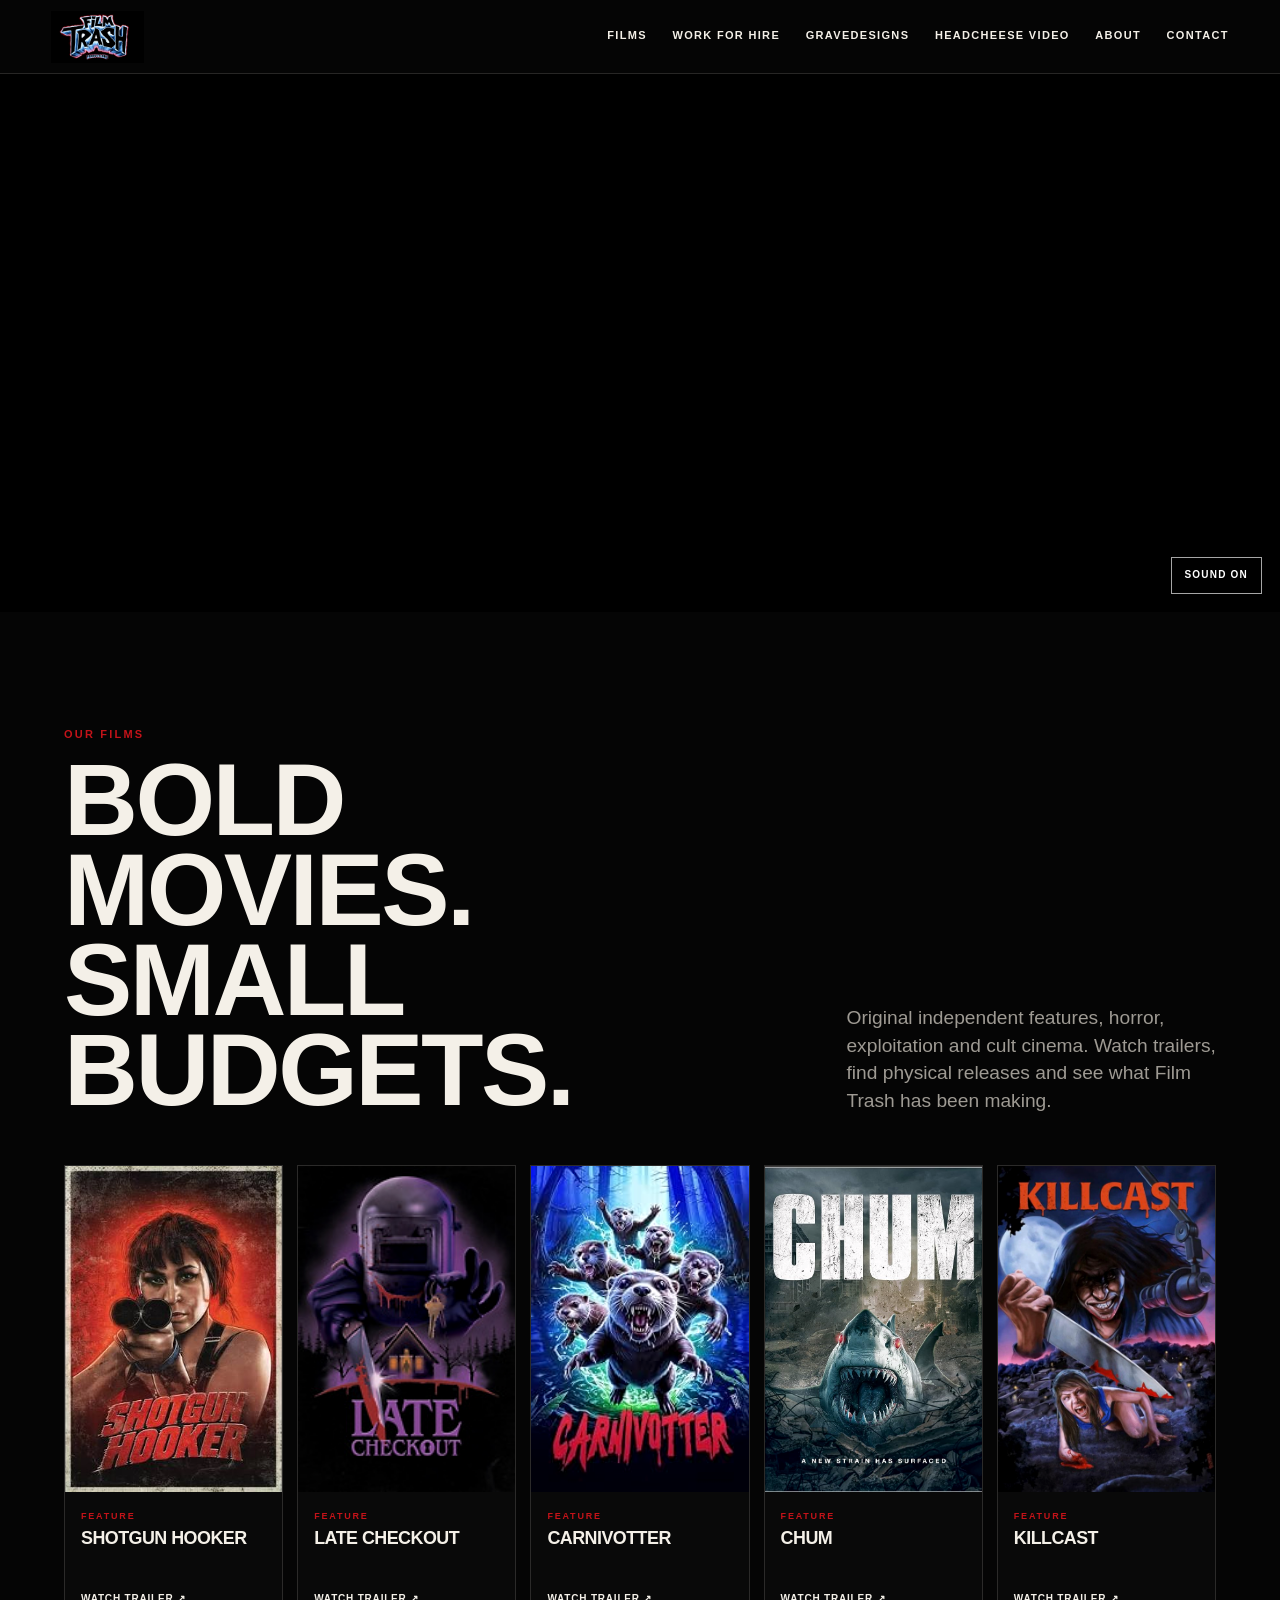
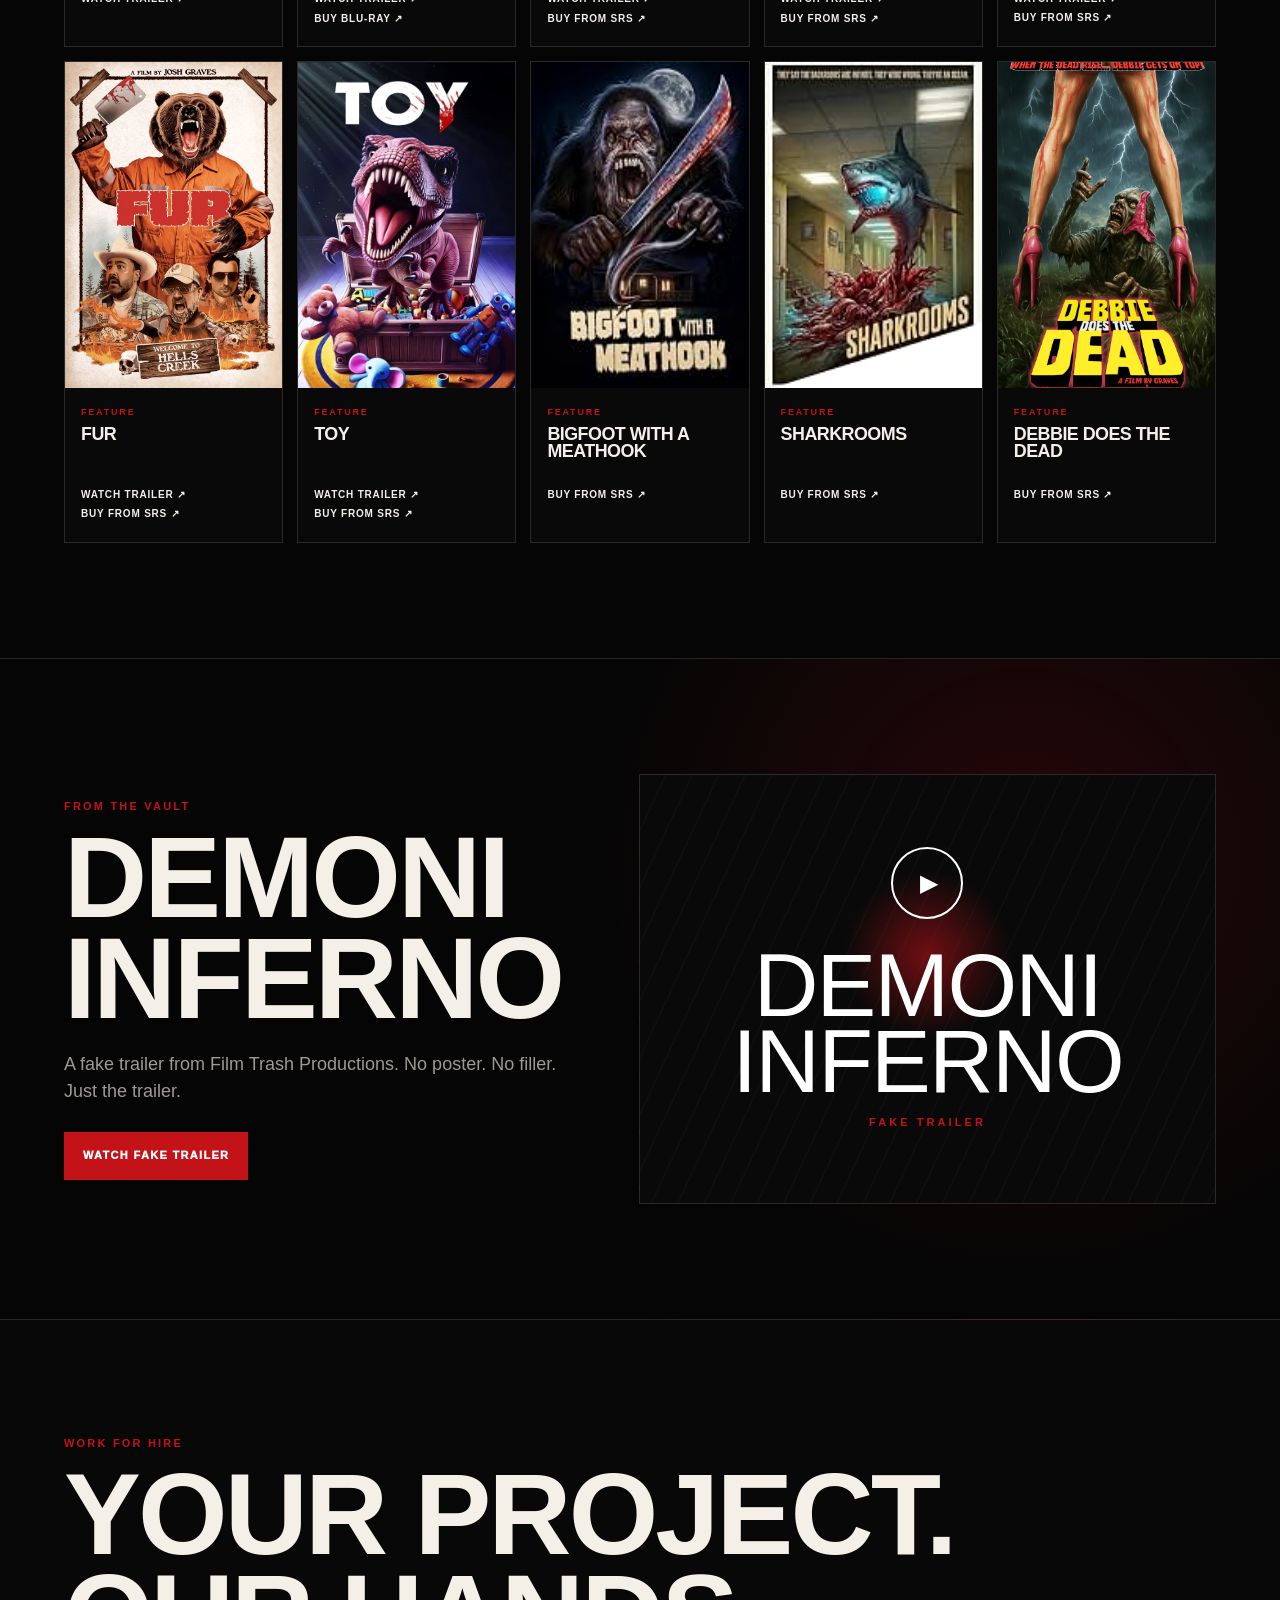
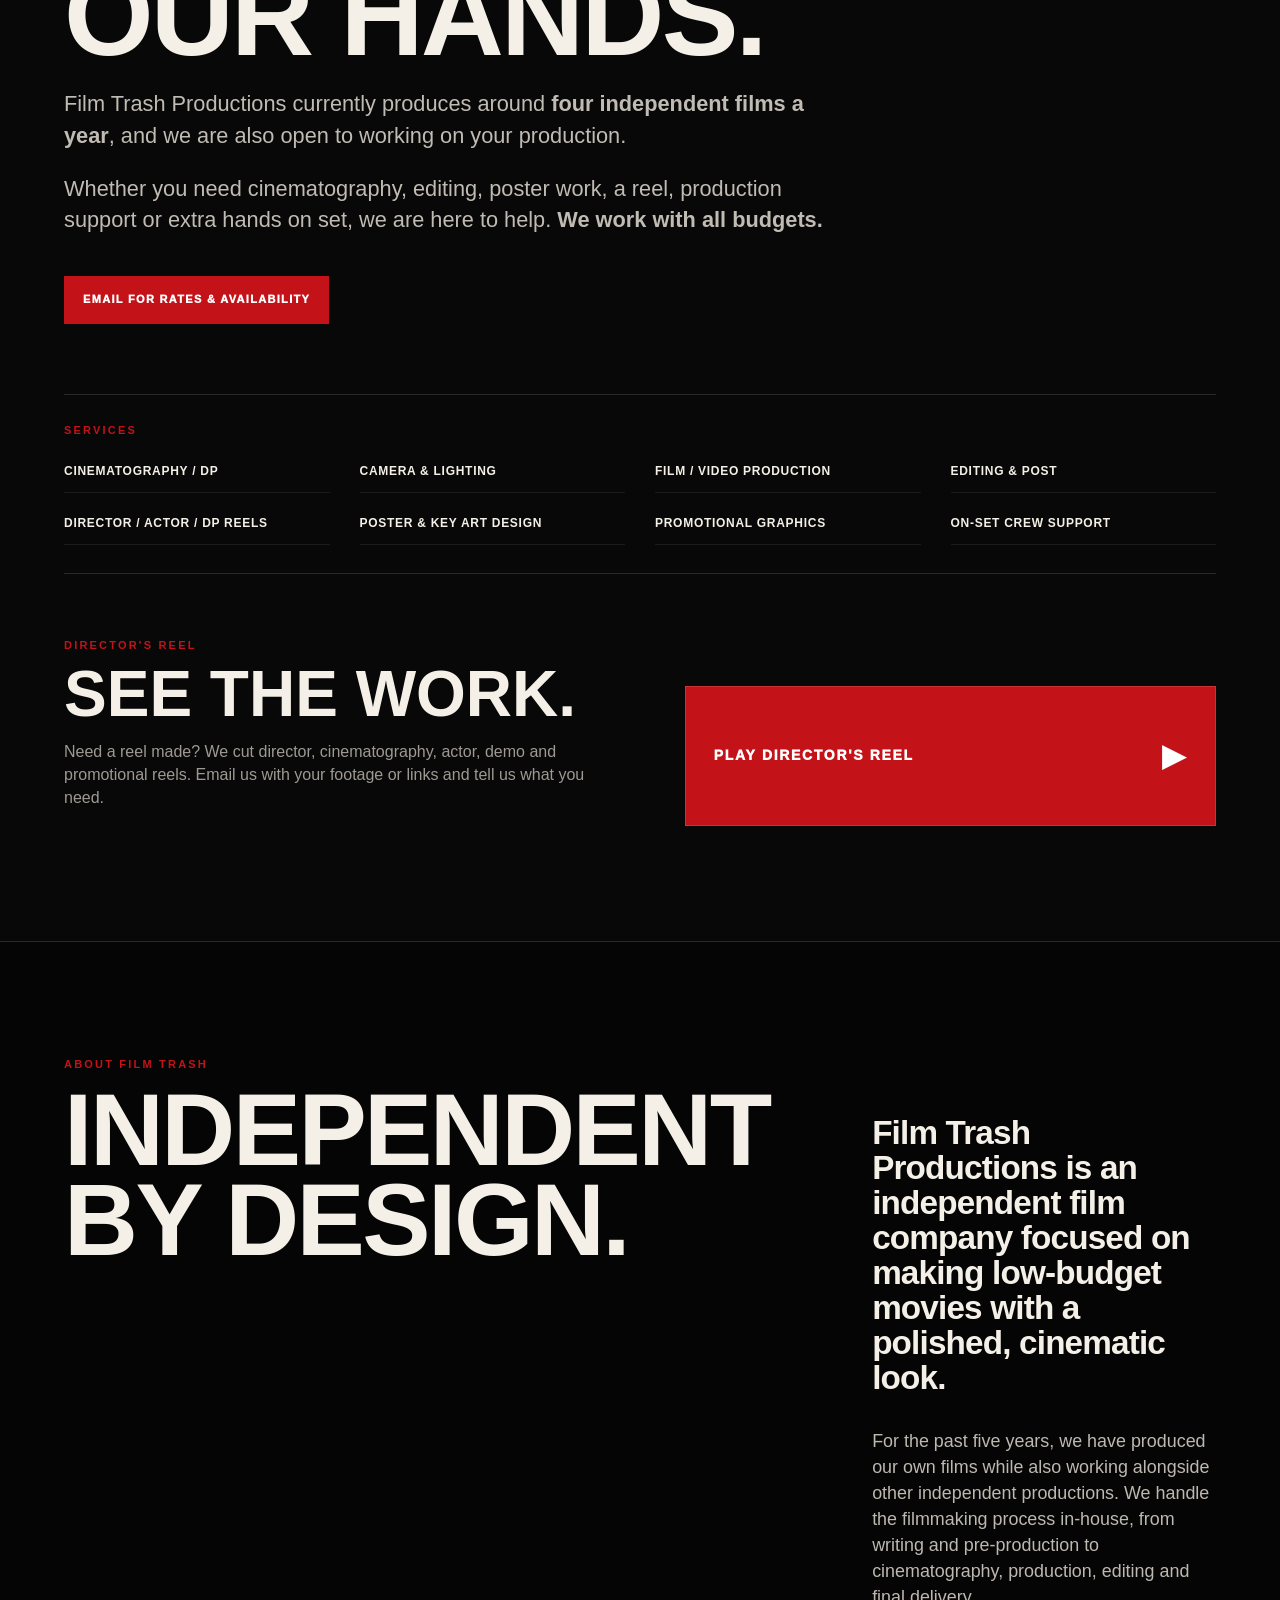
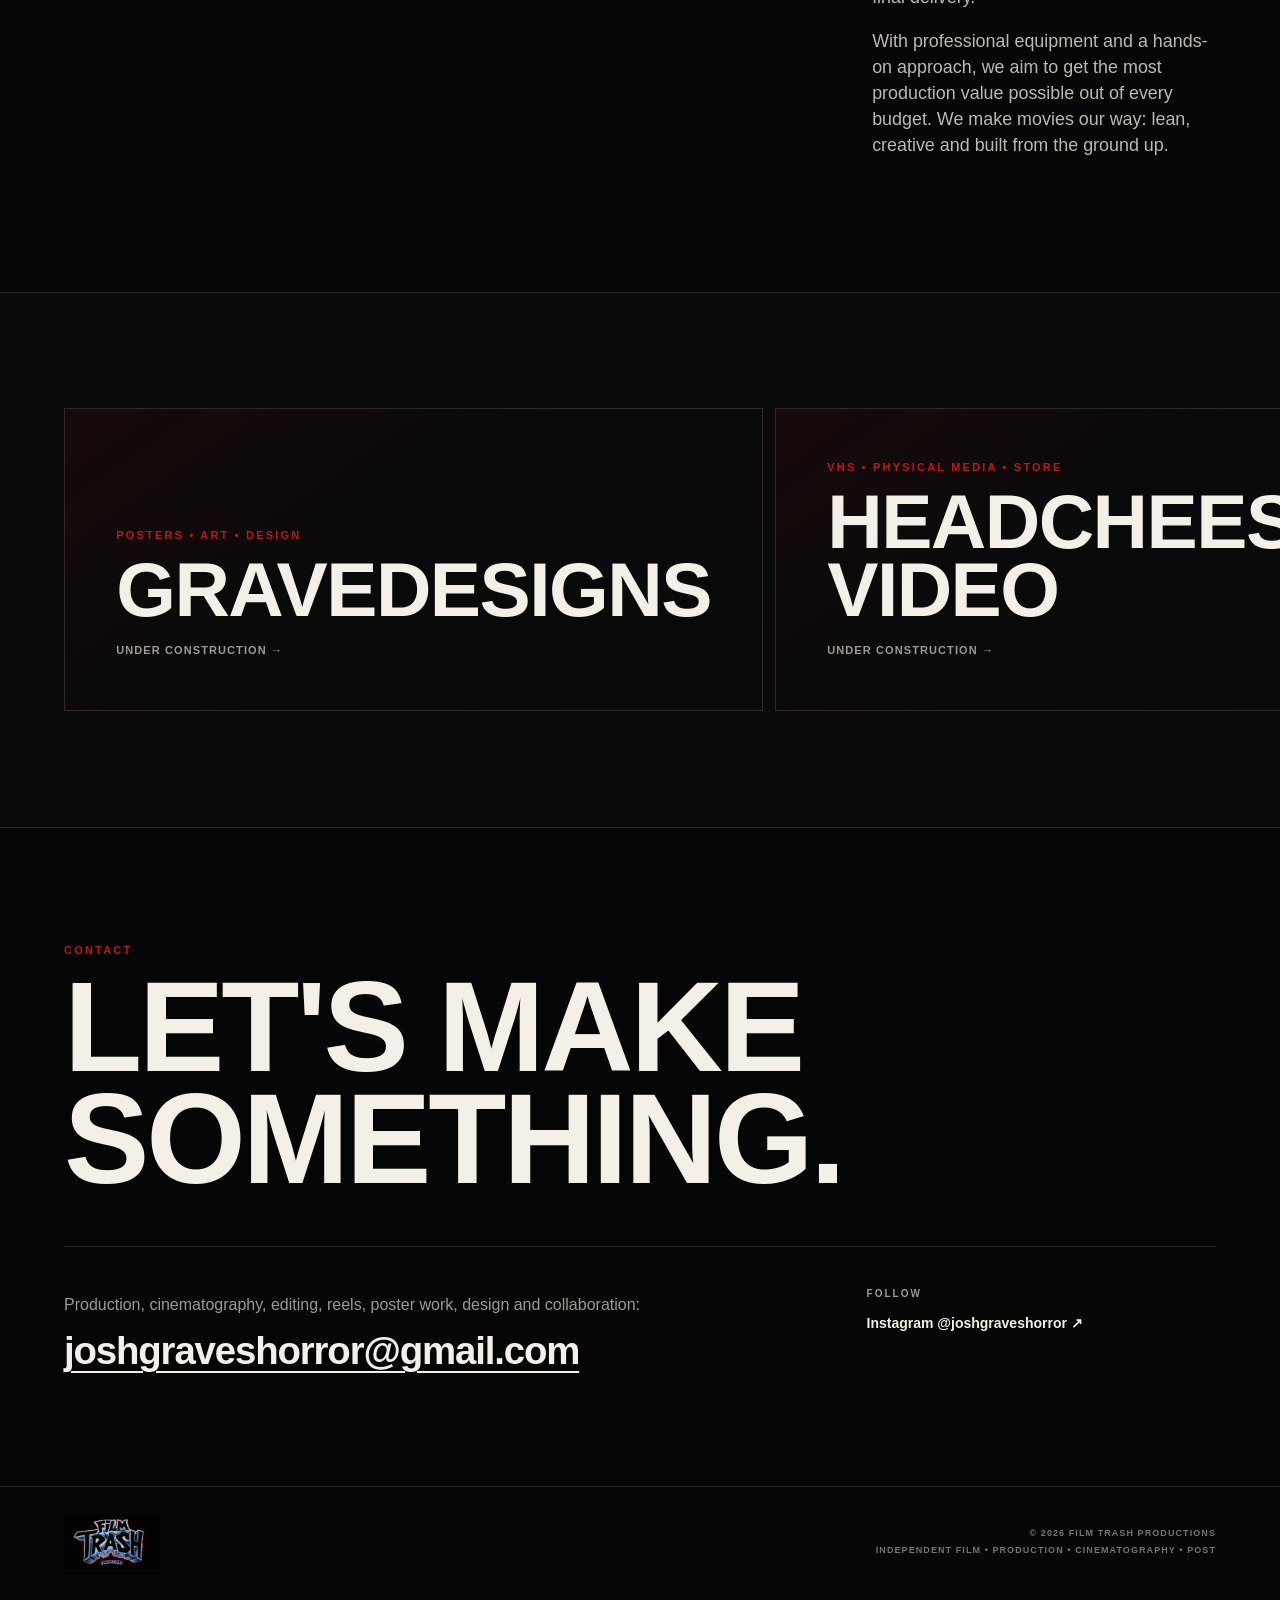
==== commit f970b72b: "Add files via upload" ====
--- a/index.html
+++ b/index.html
@@ -30,21 +30,7 @@
       <video id="heroVideo" class="hero-video" autoplay muted loop playsinline preload="auto">
         <source src="assets/filmtrash-intro.mp4" type="video/mp4">
       </video>
-      <div class="hero-shade"></div>
-      <div class="hero-copy">
-        <img class="hero-logo" src="assets/logo.png" alt="Film Trash Productions">
-        <p class="kicker">INDEPENDENT FILM • HORROR • CULT CINEMA</p>
-        <p class="hero-line">LOW BUDGET. HOLLYWOOD LOOK.</p>
-        <div class="hero-actions">
-          <a class="btn btn-primary" href="#films">See The Films</a>
-          <button id="soundToggle" class="btn btn-ghost" type="button">Sound On</button>
-        </div>
-      </div>
-      <div class="hero-scroll">SCROLL TO ENTER ↓</div>
-    </section>
-
-    <section class="marquee-band" aria-hidden="true">
-      <div>FILM TRASH PRODUCTIONS • MADE INDEPENDENT • BUILT FROM THE GROUND UP • FILM TRASH PRODUCTIONS • MADE INDEPENDENT • BUILT FROM THE GROUND UP •</div>
+      <button id="soundToggle" class="sound-button" type="button">SOUND ON</button>
     </section>
 
     <section id="films" class="section films-section">
--- a/styles.css
+++ b/styles.css
@@ -282,3 +282,63 @@
   .big-email { overflow-wrap: anywhere; }
   .modal { padding: 70px 10px 10px; }
 }
+
+/* Simple compact homepage intro */
+.site-header {
+  position: sticky;
+  background: #050505;
+  border-bottom: 1px solid var(--line);
+}
+
+.hero {
+  height: clamp(300px, 42vw, 560px);
+  min-height: 0;
+  position: relative;
+  display: block;
+  background: #000;
+}
+
+.hero-video {
+  position: absolute;
+  inset: 0;
+  width: 100%;
+  height: 100%;
+  object-fit: cover;
+  object-position: center;
+}
+
+.sound-button {
+  position: absolute;
+  z-index: 3;
+  right: 18px;
+  bottom: 18px;
+  border: 1px solid rgba(255,255,255,.65);
+  background: rgba(0,0,0,.72);
+  color: #fff;
+  padding: 10px 13px;
+  font-size: 10px;
+  font-weight: 900;
+  letter-spacing: .12em;
+  cursor: pointer;
+}
+
+.sound-button:hover {
+  background: #fff;
+  color: #000;
+}
+
+@media (max-width: 650px) {
+  .hero {
+    height: 240px;
+    min-height: 0;
+  }
+  .hero-video {
+    object-fit: cover;
+  }
+  .sound-button {
+    right: 10px;
+    bottom: 10px;
+    padding: 8px 10px;
+    font-size: 9px;
+  }
+}
